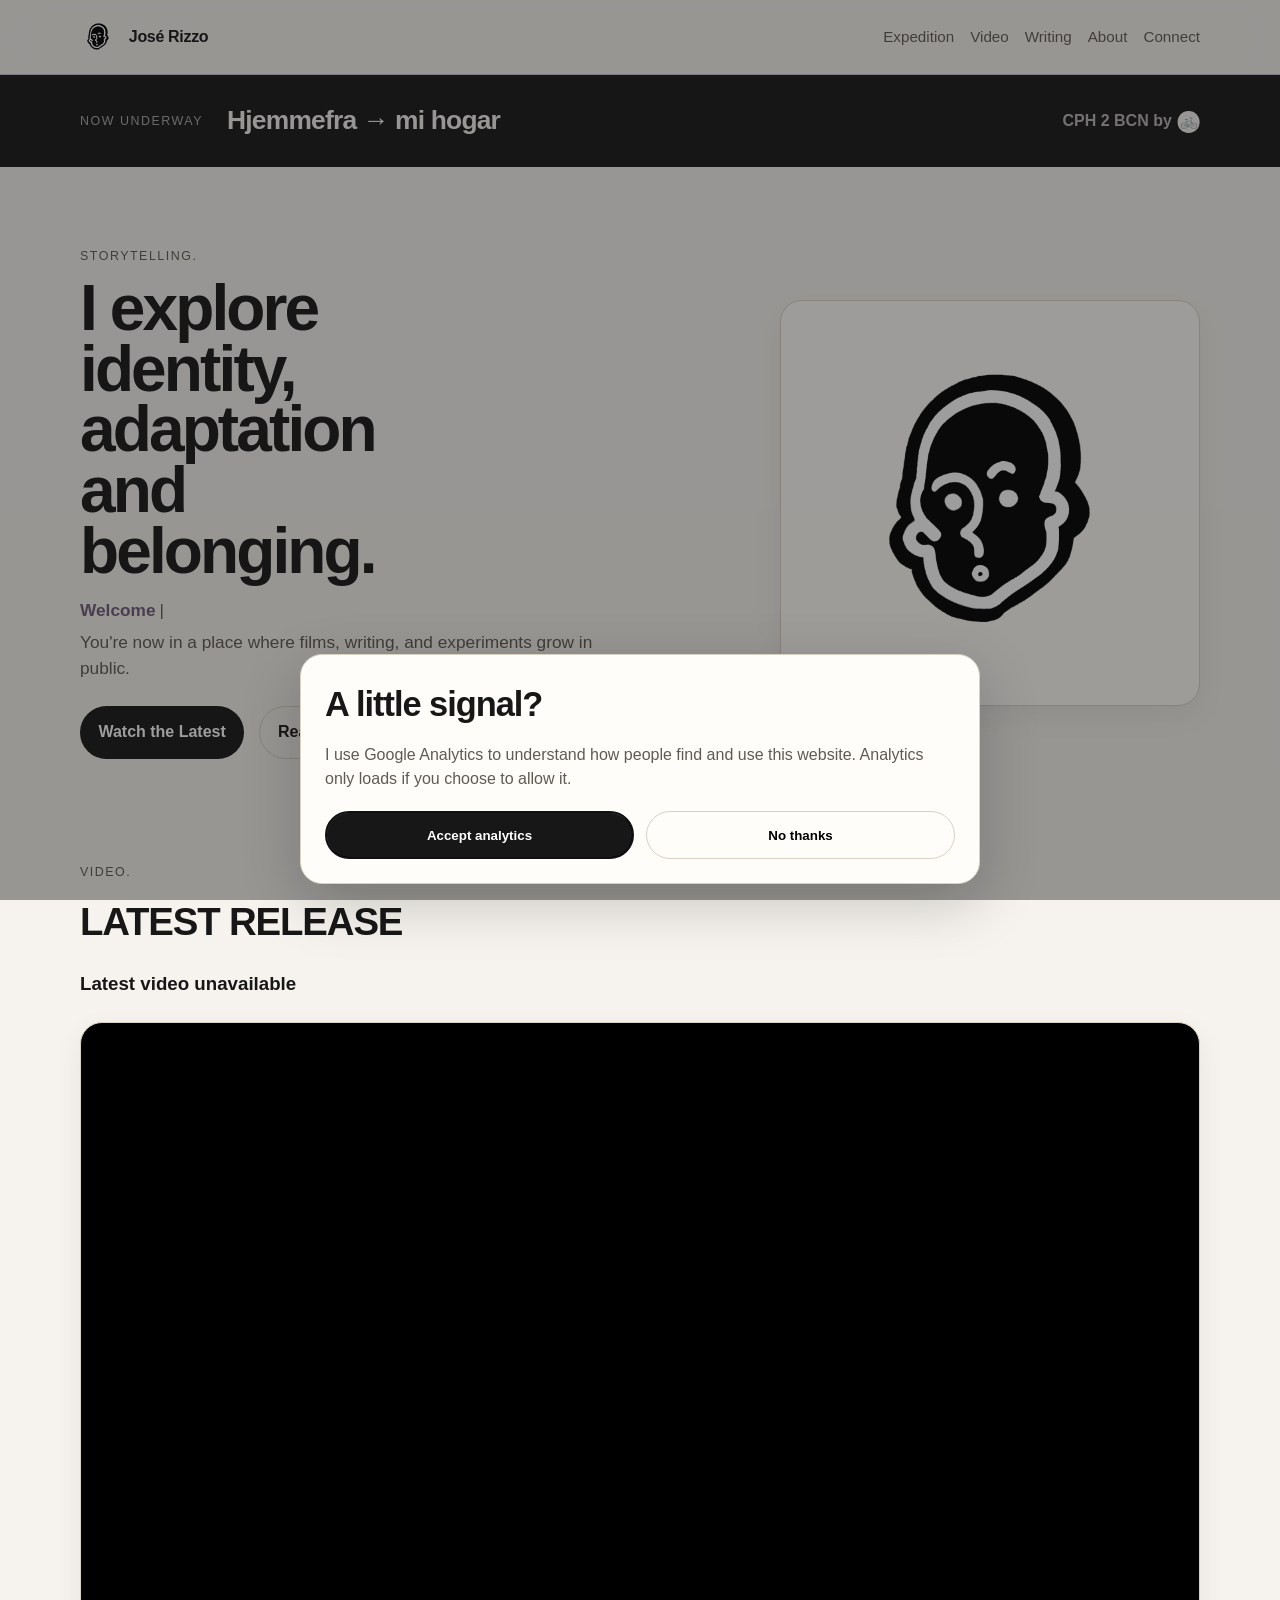
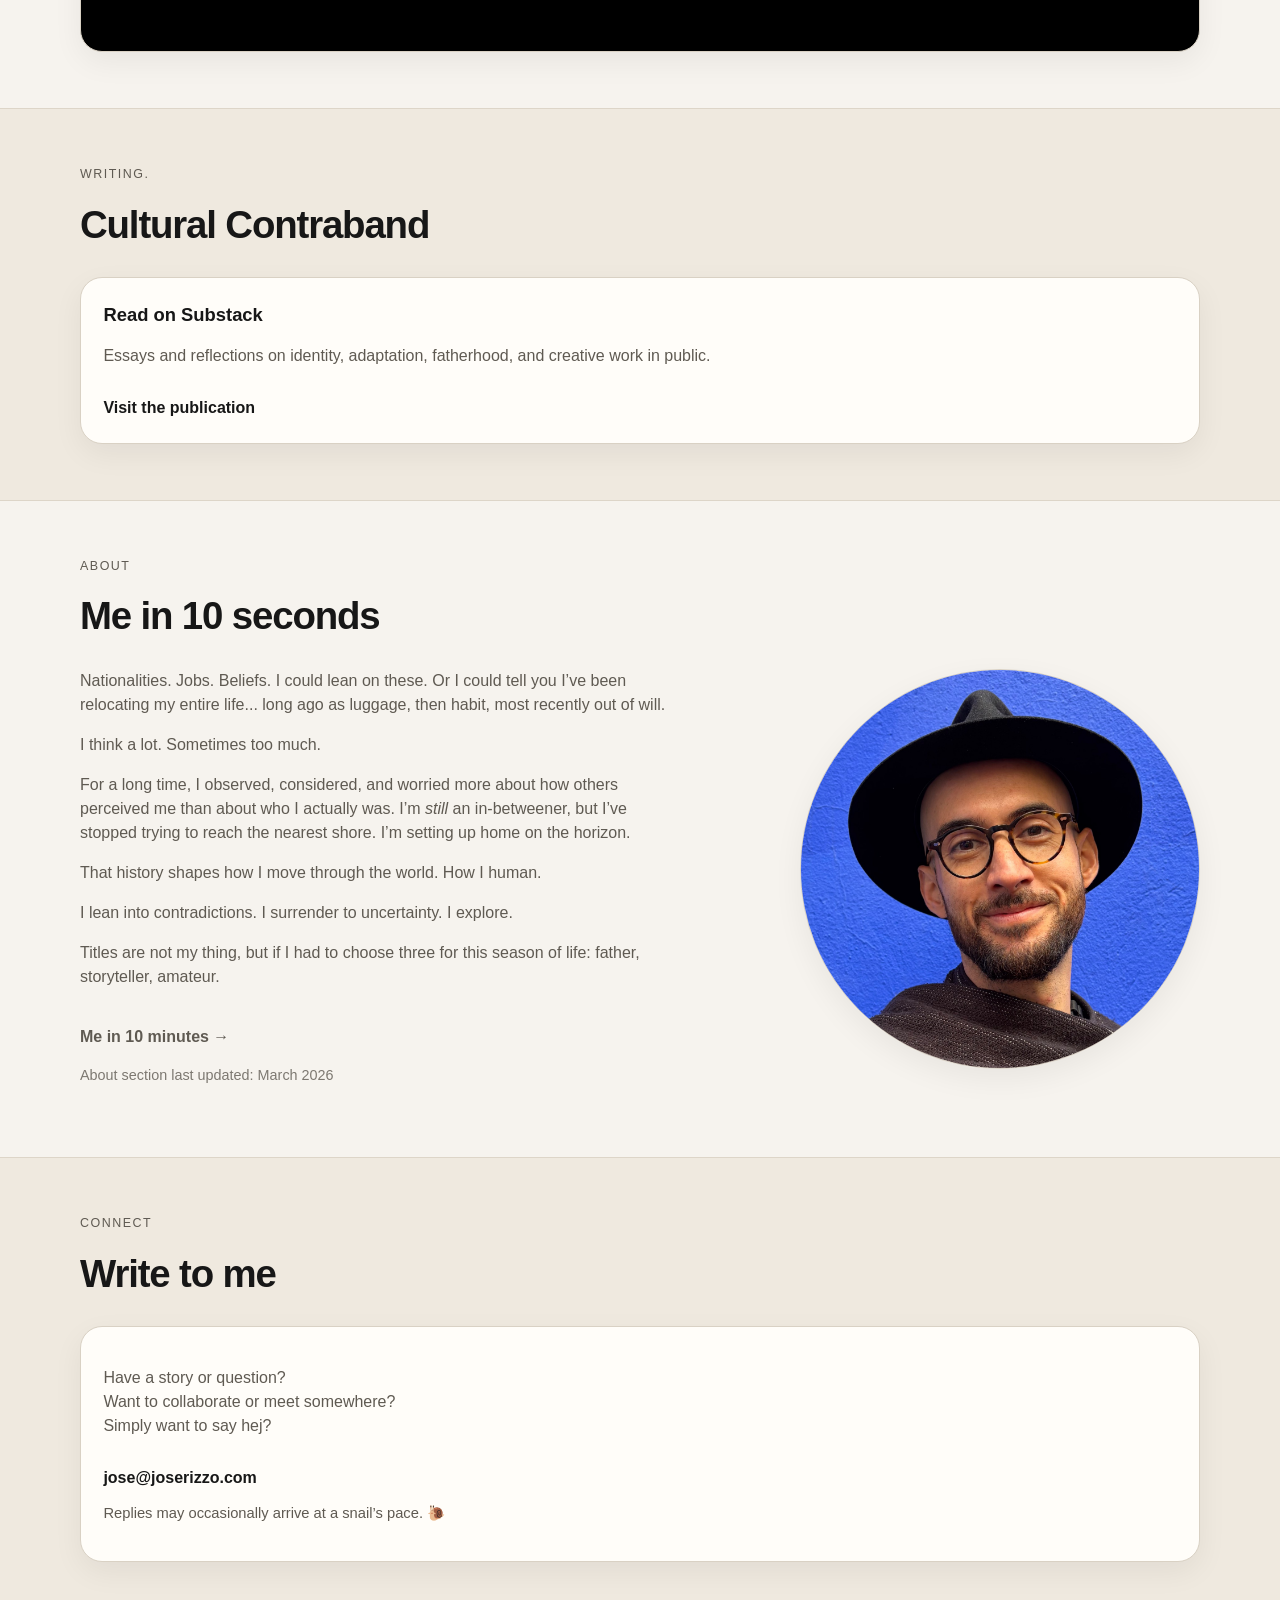
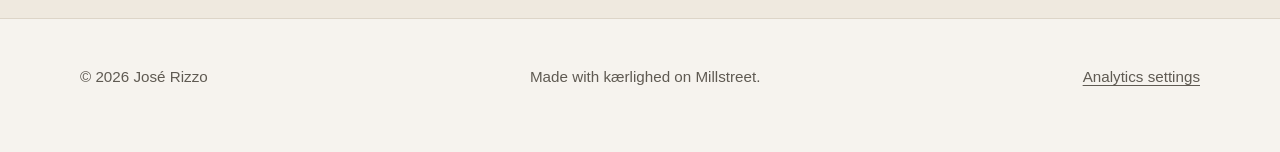
==== index.html @ f8342811 "Add consent-aware analytics" ====
<!DOCTYPE html>
<html lang="en">
<head>
  <meta charset="UTF-8" />
  <meta name="viewport" content="width=device-width, initial-scale=1.0" />
  <meta http-equiv="X-UA-Compatible" content="IE=edge">
  <title>José Rizzo</title>
  <meta
    name="description"
    content="Storytelling."
    />
    <link rel="canonical" href="https://joserizzo.com/">
    <meta property="og:type" content="website">
    <meta property="og:title" content="José Rizzo | Storytelling, identity and belonging">
    <meta property="og:description" content="Follow Hjemmefra → mi hogar, José Rizzo’s bicycle expedition from Copenhagen to Barcelona.">
    <meta property="og:url" content="https://joserizzo.com/">
    <meta property="og:image" content="https://joserizzo.com/images/keep-jose-watered.jpg">
    <meta property="og:image:alt" content="José beside his loaded bicycle, raising a water bottle">
    <meta name="twitter:card" content="summary_large_image">
    <meta name="twitter:title" content="José Rizzo | Storytelling, identity and belonging">
    <meta name="twitter:description" content="Follow Hjemmefra → mi hogar from Copenhagen to Barcelona.">
    <meta name="twitter:image" content="https://joserizzo.com/images/keep-jose-watered.jpg">
    <link rel="icon" type="image/png" sizes="32x32" href="/favicon-32.png">
    <link rel="icon" type="image/png" sizes="64x64" href="/favicon-64.png">
    <link rel="apple-touch-icon" sizes="180x180" href="/apple-touch-icon.png">
    <link rel="stylesheet" href="style.css" />
    <script src="analytics-consent.js" defer></script>
</head>
<body>
  <header class="site-header">
    <div class="container nav">
      <a href="#top" class="brand">
        <img src="images/jr-mark.png" alt="JR mark" class="brand-mark" />
        <span>José Rizzo</span>
      </a>

      <nav class="nav-links" aria-label="Primary navigation">
        <a href="expedition.html">Expedition</a>
        <a href="#video">Video</a>
        <a href="#writing">Writing</a>
        <a href="#about">About</a>
        <a href="#connect">Connect</a>
      </nav>
    </div>
  </header>

  <main id="top">
    <a class="current-expedition" href="expedition.html" aria-label="Follow Hjemmefra to mi hogar">
      <span class="container current-expedition-inner">
        <span class="section-label" id="expedition-countdown">3 days to departure</span>
        <strong>Hjemmefra → mi hogar</strong>
        <span class="current-expedition-route">CPH 2 BCN by <span class="route-bike" aria-hidden="true">🚲</span></span>
      </span>
    </a>

    <section class="hero">
      <div class="container hero-grid">
        <div class="hero-copy">
          <p class="eyebrow">Storytelling.</p>
          <h1>I explore identity, adaptation and belonging.</h1>
          <p class="hero-text">
            <span id="welcome-word"></span><span class="cursor">|</span>
             <span class="hero-line">
              You're now in a place where films, writing, and experiments grow in public.
              </span>
          </p>
          <div class="hero-actions">
            <a class="button button-primary" href="#video">Watch the Latest</a>
            <a class="button button-secondary" href="#writing">Read the Latest</a>
          </div>
        </div>

        <div class="hero-card">
          <img src="images/jr-mark.png" alt="JR mark" class="hero-mark" />
        </div>
      </div>
    </section>

  <section id="video" class="section">
  <div class="container">
    <div class="section-head">
      <p class="section-label">Video.</p>
      <h2>LATEST RELEASE</h2>
      <h3 class="video-title" id="latest-video-title">Loading latest video…</h3>
    </div>

    <div class="video-frame">
  <iframe
    id="latest-video-iframe"
    src=""
    title="Latest YouTube video"
    frameborder="0"
    allow="accelerometer; clipboard-write; encrypted-media; gyroscope; picture-in-picture; web-share"
    allowfullscreen
  ></iframe>
    </div>
  </div>
</section>

    <section id="writing" class="section section-alt">
      <div class="container">
        <div class="section-head">
          <p class="section-label">Writing.</p>
          <h2>Cultural Contraband</h2>
        </div>

        <div class="cards cards-single">
          <article class="card">
            <h3>Read on Substack</h3>
            <p>
              Essays and reflections on identity, adaptation, fatherhood, and
              creative work in public.
            </p>
            <a class="text-link" href="https://culturalcontraband.substack.com/?utm_campaign=profile_chips" target="_blank" rel="noopener noreferrer">
              Visit the publication
            </a>
          </article>

        </div>
      </div>
    </section>

 <section id="about" class="section">
  <div class="container">
    <div class="section-head">
      <p class="section-label">About</p>
      <h2>Me in 10 seconds</h2>
    </div>

    <div class="about-grid">
      <div class="about-copy">
    <p>
      Nationalities. Jobs. Beliefs. I could lean on these. Or I could tell you
      I’ve been relocating my entire life... long ago as luggage, then habit, most
      recently out of will.
    </p>

    <p>
      I think a lot. Sometimes too much.
    </p>

    <p>
      For a long time, I observed, considered, and worried more about how others
      perceived me than about who I actually was. I’m <em>still</em> an in-betweener,
      but I’ve stopped trying to reach the nearest shore. I’m setting up home on the horizon.
    </p>

    <p>
      That history shapes how I move through the world. How I human.
    </p>

    <p>
      I lean into contradictions. I surrender to uncertainty. I explore.
    </p>

    <p>
      Titles are not my thing, but if I had to choose three for this season of life:
      father, storyteller, amateur.
    </p>

    <p class="about-forward">
      <a class="text-link" href="roots-in-motion.html">Me in 10 minutes →</a>
    </p>

    <p class="about-note">About section last updated: March 2026</p>
      </div>

      <figure class="about-portrait">
        <img
          src="images/jose-rizzo-profile.jpg"
          alt="José Rizzo smiling in a black hat and glasses against a vivid blue wall"
          loading="lazy"
          decoding="async"
        />
      </figure>
    </div>
  </div>
</section>

    <section id="connect" class="section section-alt">
      <div class="container">
        <div class="section-head">
          <p class="section-label">Connect</p>
          <h2>Write to me</h2>
        </div>

        <div class="cards cards-single">
          <article class="card">
            <p>
              Have a story or question?<br />
              Want to collaborate or meet somewhere?<br />
              Simply want to say hej?
            </p>
            <a class="text-link" href="mailto:jose@joserizzo.com">
              jose@joserizzo.com
            </a>
            <p class="section-note">
              Replies may occasionally arrive at a snail’s pace. 🐌
            </p>
          </article>
        </div>
      </div>
    </section>
  </main>

  <footer class="site-footer">
    <div class="container footer-inner">

      <p>© <span id="year"></span> José Rizzo</p>
      <p class="millstreet">
      Made with kærlighed on Millstreet.
      </p>
      
    </div>
  </footer>

  <script>
    /*---Footer Year---*/
    document.getElementById("year").textContent = new Date().getFullYear();
    /*---Expedition Countdown---*/
    const countdown = document.getElementById("expedition-countdown");
    const copenhagenDate = new Intl.DateTimeFormat("en-CA", {
      timeZone: "Europe/Copenhagen",
      year: "numeric",
      month: "2-digit",
      day: "2-digit"
    }).format(new Date());
    const today = new Date(`${copenhagenDate}T00:00:00Z`);
    const departureDay = new Date("2026-08-15T00:00:00Z");
    const calendarDaysRemaining = Math.round((departureDay - today) / 86400000);

    if (calendarDaysRemaining > 0) {
      countdown.textContent = `${calendarDaysRemaining + 1} days until departure, including today`;
    } else if (calendarDaysRemaining === 0) {
      countdown.textContent = "Departure day";
    } else {
      countdown.textContent = "Now underway";
    }
    /*---Welcome Typing Animation---*/
    const words = [
  "Welcome",
  "Bienvenido",
  "Bienvenue",
  "Benvenuto",
  "Velkommen",
  "Willkommen",
  "欢迎"
];

let wordIndex = 0;
let charIndex = 0;
let typing = true;

const element = document.getElementById("welcome-word");

function typeEffect() {

  const currentWord = words[wordIndex];

  if (typing) {
    charIndex++;
    element.textContent = currentWord.slice(0, charIndex);

    if (charIndex === currentWord.length) {
      typing = false;
      setTimeout(typeEffect, 1500);
      return;
    }

  } else {
    charIndex--;
    element.textContent = currentWord.slice(0, charIndex);

    if (charIndex === 0) {
      typing = true;
      wordIndex = (wordIndex + 1) % words.length;
    }
  }

  setTimeout(typeEffect, typing ? 80 : 40);
}

typeEffect();
/*---Latest YouTube Video and Video Title---*/
async function loadLatestVideo() {

  const endpoint = "https://primus.jiprizzo.workers.dev";

  const titleEl = document.getElementById("latest-video-title");
  const iframeEl = document.getElementById("latest-video-iframe");

  try {

    const res = await fetch(endpoint);
    const data = await res.json();

    titleEl.textContent = data.title;
    iframeEl.src = `${data.embedUrl}?rel=0`;

  } catch (error) {

    console.error("Failed to load latest video:", error);
    titleEl.textContent = "Latest video unavailable";

  }
}

loadLatestVideo();
</script>
</body>
</html>
---- style.css ----
:root {
  /* colors */
  --bg: #f6f3ee;
  --bg-alt: #efe9df;
  --text: #171717;
  --muted: #5f5a52;
  --line: #d9d1c4;
  --card: #fffdf9;
  --accent: #171717;
  --accent-soft: #6f5a7a;
  
  /* layout */
  --max: 1120px;
  --radius: 22px;
  
  /* effects */
  --shadow: 0 10px 30px rgba(0, 0, 0, 0.06);
}

* {
  box-sizing: border-box;
}

.visually-hidden {
  position: absolute;
  width: 1px;
  height: 1px;
  padding: 0;
  margin: -1px;
  overflow: hidden;
  clip: rect(0, 0, 0, 0);
  white-space: nowrap;
  border: 0;
}

html {
  scroll-behavior: smooth;
}

body {
  margin: 0;
  font-family: -apple-system, BlinkMacSystemFont, "Segoe UI", Roboto, Helvetica, Arial, sans-serif;
  color: var(--text);
  background: var(--bg);
  line-height: 1.5;
}

img {
  max-width: 100%;
  display: block;
}

a {
  color: inherit;
  text-decoration: none;
}

.container {
  width: min(calc(100% - 4rem), var(--max));
  margin: 0 auto;
}

.narrow {
  max-width: 760px;
}

.site-header {
  position: sticky;
  top: 0;
  z-index: 20;
  backdrop-filter: blur(14px);
  background: rgba(246, 243, 238, 0.78);
  border-bottom: 1px solid #cfc5d9;
}

.nav {
  min-height: 74px;
  display: flex;
  align-items: center;
  justify-content: space-between;
  gap: 1rem;
}

.brand {
  display: inline-flex;
  align-items: center;
  gap: 0.8rem;
  font-weight: 700;
  letter-spacing: -0.02em;
}

.brand-mark {
  width: 36px;
  height: 36px;
  object-fit: contain;
}

.nav-links {
  display: flex;
  gap: 1rem;
  flex-wrap: wrap;
}

.nav-links a {
  color: var(--muted);
  font-size: 0.95rem;
}

.nav-links a:hover {
    color: var(--accent-soft);
}

.current-expedition {
  display: block;
  background: var(--text);
  color: var(--bg);
}

.current-expedition:hover {
  background: #252525;
}

.current-expedition-inner {
  min-height: 92px;
  display: grid;
  grid-template-columns: auto 1fr auto;
  gap: 1rem 1.5rem;
  align-items: center;
  padding-top: 0.8rem;
  padding-bottom: 0.8rem;
}

.current-expedition .section-label {
  margin: 0;
  color: rgba(246, 243, 238, 0.65);
}

.current-expedition strong {
  font-size: clamp(1.15rem, 2.4vw, 1.65rem);
  letter-spacing: -0.03em;
}

.current-expedition-route {
  color: rgba(246, 243, 238, 0.72);
  font-weight: 700;
}

.route-bike {
  display: inline-grid;
  width: 1.5em;
  height: 1.5em;
  place-items: center;
  margin-left: 0.15em;
  border-radius: 50%;
  background: var(--bg);
  font-size: 0.9em;
  transform: scaleX(-1);
}

.hero {
  padding: 5rem 0 3rem;
}

.hero-grid {
  display: grid;
  grid-template-columns: 1.35fr 0.85fr;
  gap: 2rem;
  align-items: center;
}

.eyebrow,
.section-label {
  margin: 0 0 0.75rem;
  text-transform: uppercase;
  letter-spacing: 0.12em;
  font-size: 0.78rem;
  color: var(--muted);
}

.film-title {
  margin-top: 8px;
  margin-bottom: 6px;
  font-size: 1.25rem;
  font-weight: 600;
}

.hero h1 {
  margin: 0 0 1rem;
  font-size: clamp(2.4rem, 5vw, 5rem);
  line-height: 0.95;
  letter-spacing: -0.045em;
  max-width: 11ch;
}

.hero-text {
  margin: 0;
  max-width: 56ch;
  color: var(--muted);
  font-size: 1.08rem;
}

#welcome-word {
  font-weight: 600;
  color: var(--accent-soft);
}

.about-grid {
  display: grid;
  grid-template-columns: minmax(0, 1.15fr) minmax(280px, 0.85fr);
  gap: clamp(2rem, 5vw, 4.5rem);
  align-items: start;
  margin-top: 1.5rem;
}

.about-copy > :first-child {
  margin-top: 0;
}

.about-portrait {
  margin: 0;
  width: min(100%, 400px);
  justify-self: end;
}

.about-portrait img {
  display: block;
  width: 100%;
  aspect-ratio: 1;
  object-fit: cover;
  border: 1px solid var(--line);
  border-radius: 50%;
  box-shadow: var(--shadow);
}

.about-forward {
  margin-top: 1.5rem;
}

.about-note {
  margin-top: 0.5rem;
  font-size: 0.9rem;
  color: var(--muted);
  opacity: 0.8;
}

.cursor {
  margin-left: 4px;
animation: blink 1s infinite;
}

@keyframes blink {
  0%   { opacity: 1; }
  50%  { opacity: 0; }
  100% { opacity: 1; }
  }

.hero-actions {
  display: flex;
  flex-wrap: wrap;
  gap: 0.9rem;
  margin-top: 1.5rem;
}

.hero-line {
  display: block;
  margin-top: 0.35em;
}

.button {
  display: inline-flex;
  align-items: center;
  justify-content: center;
  min-height: 48px;
  padding: 0.85rem 1.15rem;
  border-radius: 999px;
  font-weight: 600;
  transition: transform 0.15s ease;
}

.button:hover {
  transform: translateY(-1px);
}

.button-primary {
  background: var(--accent);
  color: #ffffff;
}

.button-secondary {
  border: 1px solid var(--line);
  background: transparent;
}

.hero-card,
.card {
  background: var(--card);
  border: 1px solid var(--line);
  border-radius: var(--radius);
  box-shadow: var(--shadow);
}

.hero-card {
  padding: 2rem;
  min-height: 380px;
  display: grid;
  place-items: center;
}

.hero-mark {
  width: min(100%, 340px);
  filter: contrast(1.05);
}

.section {
  padding: 3.5rem 0;
}

.section-alt {
  background: var(--bg-alt);
  border-top: 1px solid rgba(217, 209, 196, 0.8);
  border-bottom: 1px solid rgba(217, 209, 196, 0.8);
}

.expedition-dark {
  background: var(--text);
  color: var(--bg);
  border-top: 1px solid rgba(246, 243, 238, 0.12);
  border-bottom: 1px solid rgba(246, 243, 238, 0.12);
}

.expedition-dark .container {
  max-width: 900px;
  padding: clamp(1.5rem, 4vw, 3.25rem);
  background: rgba(246, 243, 238, 0.055);
  border: 1px solid rgba(246, 243, 238, 0.12);
  border-radius: var(--radius);
}

.section.expedition-dark p {
  color: rgba(246, 243, 238, 0.86);
}

.section-head h2 {
  margin: 0;
  font-size: clamp(1.8rem, 3vw, 3rem);
  letter-spacing: -0.03em;
}

.page-title {
  margin: 0;
  font-size: clamp(2.2rem, 5vw, 4.25rem);
  line-height: 0.95;
  letter-spacing: -0.045em;
}

.page-intro {
  margin-top: 1.5rem;
  font-size: 1.15rem;
  color: var(--text);
}

.easter-egg {
  margin-top: 2rem;
  font-size: 0.95rem;
  color: var(--muted);
  font-style: italic;
  opacity: 0.85;
}

.video-frame {
  margin-top: 1.5rem;
  aspect-ratio: 16 / 9;
  border-radius: var(--radius);
  overflow: hidden;
  border: 1px solid var(--line);
  box-shadow: var(--shadow);
  background: #000;
}

.video-frame iframe {
  width: 100%;
  height: 100%;
}

.section-note {
  margin-top: 0.75rem;
  color: var(--muted);
  font-size: 0.92rem;
}

.cards {
  margin-top: 1.5rem;
  display: grid;
  grid-template-columns: repeat(2, minmax(0, 1fr));
  gap: 1rem;
}

.cards-single {
  grid-template-columns: minmax(0, 1fr);
}

.card {
  padding: 1.4rem;
}

.card h3 {
  margin-top: 0;
  margin-bottom: 0.75rem;
  font-size: 1.15rem;
}

.card p,
.section p {
  color: var(--muted);
}

.text-link {
  display: inline-block;
  margin-top: 0.75rem;
  font-weight: 600;
}

.site-footer {
  padding: 2rem 0 3rem;
}

.footer-inner {
  display: flex;
  justify-content: space-between;
  gap: 1rem;
  flex-wrap: wrap;
  color: var(--muted);
  font-size: 0.95rem;
}

.analytics-settings {
  appearance: none;
  padding: 0;
  border: 0;
  background: transparent;
  color: inherit;
  font: inherit;
  text-decoration: underline;
  text-underline-offset: 0.18em;
  cursor: pointer;
}

.analytics-settings:hover,
.analytics-settings:focus-visible {
  color: var(--text);
}

.consent-backdrop {
  position: fixed;
  inset: 0;
  z-index: 100;
  display: grid;
  place-items: end center;
  padding: 1rem;
  background: rgba(23, 23, 23, 0.42);
}

.consent-panel {
  width: min(100%, 680px);
  padding: 1.5rem;
  border: 1px solid var(--line);
  border-radius: var(--radius);
  background: var(--card);
  box-shadow: 0 18px 60px rgba(0, 0, 0, 0.2);
}

.consent-panel h2 {
  margin: 0;
  font-size: clamp(1.5rem, 4vw, 2.15rem);
  letter-spacing: -0.03em;
}

.consent-panel p {
  margin: 0.75rem 0 0;
  color: var(--muted);
}

.consent-actions {
  display: flex;
  flex-wrap: wrap;
  gap: 0.75rem;
  margin-top: 1.25rem;
}

.consent-actions .button {
  flex: 1 1 180px;
  justify-content: center;
}

body.consent-open {
  overflow: hidden;
}

code {
  font-family: ui-monospace, SFMono-Regular, Menlo, Monaco, Consolas, monospace;
  font-size: 0.92em;
}

/* Expedition page */
.expedition-hero {
  padding: 5rem 0 4rem;
}

.expedition-hero-grid {
  display: grid;
  grid-template-columns: minmax(0, 1.35fr) minmax(280px, 0.65fr);
  gap: 2rem;
  align-items: center;
}

.expedition-title {
  margin: 0;
  max-width: 12ch;
  font-size: clamp(3rem, 7vw, 6.75rem);
  line-height: 0.92;
  letter-spacing: -0.055em;
}

.expedition-title .expedition-arrow {
  display: inline-block;
  color: var(--accent-soft);
  transform-origin: center;
  animation: expedition-arrow-flow 4.5s ease-in-out infinite;
  will-change: transform, text-shadow;
}

@keyframes expedition-arrow-flow {
  0%, 55%, 100% {
    transform: translateX(0);
    text-shadow: 0 0 0 rgba(111, 90, 122, 0);
  }
  10% {
    text-shadow: -0.12em 0 0.18em rgba(111, 90, 122, 0.35);
  }
  20% {
    transform: translateX(0.04em);
    text-shadow:
      0 0 0.28em rgba(111, 90, 122, 0.95),
      -0.1em 0 0.2em rgba(111, 90, 122, 0.45);
  }
  32% {
    transform: translateX(0);
    text-shadow: 0.12em 0 0.18em rgba(111, 90, 122, 0.25);
  }
}

@media (prefers-reduced-motion: reduce) {
  .expedition-title .expedition-arrow {
    animation: none;
  }

  .expedition-typewriter {
    width: auto;
    border-right: 0;
    white-space: normal;
    animation: none;
  }
}

.expedition-lead {
  max-width: 58ch;
  margin: 1.5rem 0 0;
  color: var(--muted);
  font-size: clamp(1.08rem, 2vw, 1.3rem);
}

.expedition-route-card {
  padding: 1.6rem;
  background: var(--card);
  border: 1px solid var(--line);
  border-radius: var(--radius);
  box-shadow: var(--shadow);
}

.expedition-route {
  margin: 0;
  font-size: clamp(2.25rem, 5vw, 4rem);
  font-weight: 750;
  letter-spacing: -0.05em;
}

.expedition-route span {
  color: var(--accent-soft);
}

.expedition-route-note {
  margin-bottom: 0;
}

.expedition-pills {
  display: flex;
  flex-wrap: wrap;
  gap: 0.5rem;
  margin-top: 1.25rem;
}

.expedition-pills span {
  padding: 0.45rem 0.75rem;
  color: var(--muted);
  background: var(--bg-alt);
  border: 1px solid var(--line);
  border-radius: 999px;
  font-size: 0.86rem;
}

.expedition-grid {
  display: grid;
  grid-template-columns: repeat(3, minmax(0, 1fr));
  gap: 1rem;
  margin-top: 1.5rem;
}

.expedition-grid .card,
.expedition-feature-card {
  height: 100%;
}

.expedition-question {
  margin: 1.5rem 0;
  color: var(--bg);
  font-size: clamp(1.35rem, 3vw, 2rem);
  line-height: 1.25;
  letter-spacing: -0.025em;
}

.section.expedition-dark .expedition-question p {
  margin: 0;
  color: var(--bg);
}

.expedition-typewriter {
  display: inline-block;
  width: 0;
  max-width: 100%;
  margin-top: 0.4rem !important;
  overflow: hidden;
  border-right: 0.08em solid var(--accent-soft);
  color: #ffffff !important;
  font-size: clamp(1.75rem, 4vw, 2.75rem);
  font-weight: 700;
  white-space: nowrap;
  animation: expedition-type 2s steps(20, end) 0.6s forwards, expedition-caret 0.75s step-end 0.6s 5;
}

.reader-you {
  color: #ff5a1f;
  font-weight: 800;
}

@keyframes expedition-type {
  to { width: 100%; }
}

@keyframes expedition-caret {
  50% { border-color: transparent; }
}

.expedition-question-cloud {
  display: grid;
  grid-template-columns: repeat(6, minmax(0, 1fr));
  gap: 0.8rem 1rem;
  margin: 2rem 0;
}

.section.expedition-dark .expedition-question-cloud p {
  position: relative;
  margin: 0;
  color: rgba(246, 243, 238, 0.78);
  line-height: 1.15;
}

.section.expedition-dark .expedition-question-cloud p::before,
.section.expedition-dark .expedition-question-cloud p::after {
  color: currentColor;
  font-family: Georgia, serif;
  opacity: 0.5;
}

.section.expedition-dark .expedition-question-cloud p::before {
  content: "“";
  margin-right: 0.08em;
}

.section.expedition-dark .expedition-question-cloud p::after {
  content: "”";
  margin-left: 0.04em;
}

.section.expedition-dark .expedition-question-cloud p:nth-child(1) { grid-column: 1 / 5; color: #f2c14e; font-size: clamp(1.3rem, 3vw, 2rem); }
.section.expedition-dark .expedition-question-cloud p:nth-child(2) { grid-column: 5 / 7; align-self: end; color: #ef8a9b; font-family: Georgia, serif; font-size: clamp(1.2rem, 2.5vw, 1.7rem); font-style: italic; }
.section.expedition-dark .expedition-question-cloud p:nth-child(3) { grid-column: 2 / 7; color: #82c7d9; font-family: Georgia, serif; font-size: clamp(1.2rem, 2.8vw, 1.85rem); }
.section.expedition-dark .expedition-question-cloud p:nth-child(4) { grid-column: 1 / 3; color: #d7a9e3; font-size: 1.1rem; }
.section.expedition-dark .expedition-question-cloud p:nth-child(5) { grid-column: 3 / 7; color: #a8d5a2; font-size: clamp(1.45rem, 3.4vw, 2.25rem); font-weight: 750; text-transform: uppercase; }
.section.expedition-dark .expedition-question-cloud p:nth-child(6) { grid-column: 2 / 4; color: #f4a261; font-family: Georgia, serif; font-size: 1.25rem; font-style: italic; }
.section.expedition-dark .expedition-question-cloud p:nth-child(7) { grid-column: 4 / 7; color: #b8b5ff; font-size: 1.05rem; }

.expedition-card-icon {
  margin: 0 0 0.75rem;
  color: var(--text) !important;
  font-size: 1.8rem;
}

.expedition-follow-grid,
.expedition-support-grid {
  display: grid;
  grid-template-columns: repeat(2, minmax(0, 1fr));
  gap: 1rem;
  align-items: stretch;
  margin-top: 1.5rem;
}

.expedition-feature-card {
  display: flex;
  flex-direction: column;
  align-items: flex-start;
}

.expedition-feature-card .button {
  margin-top: auto;
}

.expedition-feature-card:last-child .button {
  align-self: center;
  margin-top: 0.75rem;
  padding-right: 1.4rem;
  padding-left: 1.4rem;
}

.button-disabled {
  color: var(--muted);
  cursor: not-allowed;
  opacity: 0.72;
}

.button-disabled:hover {
  transform: none;
}

.expedition-dispatches {
  background: var(--accent-soft);
  color: #ffffff;
}

.expedition-dispatches-card {
  display: grid;
  grid-template-columns: minmax(0, 0.85fr) minmax(320px, 1.15fr);
  gap: 2rem;
  align-items: end;
}

.expedition-dispatches .section-label,
.expedition-dispatches p {
  color: rgba(255, 255, 255, 0.84);
}

.expedition-dispatches h2 {
  margin: 0.35rem 0 0.75rem;
  font-size: clamp(2rem, 4vw, 3.5rem);
  letter-spacing: -0.04em;
}

.expedition-signup-form label {
  display: block;
  margin-bottom: 0.5rem;
  font-weight: 700;
}

.expedition-signup-fields {
  display: flex;
  gap: 0.65rem;
}

.expedition-signup-fields input[type="email"] {
  min-width: 0;
  flex: 1;
  padding: 0.9rem 1rem;
  border: 1px solid rgba(255, 255, 255, 0.5);
  border-radius: 999px;
  background: rgba(255, 255, 255, 0.96);
  color: var(--text);
  font: inherit;
}

.expedition-signup-fields input[type="email"]:focus {
  outline: 3px solid rgba(255, 255, 255, 0.35);
  outline-offset: 2px;
}

.expedition-signup-fields .button {
  border: 1px solid #ffffff;
  white-space: nowrap;
}

.expedition-consent {
  margin: 0.65rem 0 0;
  font-size: 0.8rem;
}

.expedition-support-section {
  background: var(--bg-alt);
}

.expedition-support-visual {
  position: relative;
  overflow: hidden;
  min-height: 560px;
  aspect-ratio: 4 / 3;
  border-radius: var(--radius);
  box-shadow: var(--shadow);
}

.expedition-support-visual::after {
  position: absolute;
  inset: 0;
  content: "";
  background: linear-gradient(90deg, rgba(0, 0, 0, 0.72) 0%, rgba(0, 0, 0, 0.38) 42%, rgba(0, 0, 0, 0) 72%);
}

.expedition-support-image {
  width: 100%;
  height: 100%;
  object-fit: cover;
  object-position: center 18%;
}

.expedition-support-copy {
  position: absolute;
  z-index: 1;
  top: 50%;
  left: clamp(1.5rem, 5vw, 4rem);
  width: min(31rem, calc(100% - 3rem));
  color: #ffffff;
  transform: translateY(-50%);
}

.expedition-support-copy .section-label,
.expedition-support-copy p {
  color: rgba(255, 255, 255, 0.84);
}

.expedition-support-copy h2 {
  margin: 0;
  font-size: clamp(2rem, 4vw, 3.75rem);
  letter-spacing: -0.04em;
}

.expedition-support-button {
  display: flex;
  width: fit-content;
  margin-right: auto;
  margin-top: 1rem;
  margin-left: auto;
  background: #147dcc;
  box-shadow: 0 8px 22px rgba(20, 125, 204, 0.25);
}

.expedition-support-button:hover {
  background: #0f6fb9;
}

.expedition-legal {
  max-width: 56ch;
  margin: 0.25rem 0 0;
  font-size: 0.82rem;
}

@media (max-width: 860px) {
  .hero-grid,
  .cards,
  .expedition-hero-grid,
  .expedition-grid,
  .expedition-follow-grid,
  .expedition-support-grid,
  .expedition-dispatches-card,
  .about-grid {
    grid-template-columns: 1fr;
  }

  .current-expedition-inner {
    min-height: 0;
    grid-template-columns: 1fr;
    gap: 0.35rem;
    padding-top: 0.85rem;
    padding-bottom: 0.85rem;
  }

  .current-expedition-route {
    font-size: 0.88rem;
  }

  .hero {
    padding-top: 3.5rem;
  }

  .hero-card {
    min-height: 260px;
  }

  .nav {
    padding: 0.75rem 0;
    align-items: flex-start;
    flex-direction: column;
  }

  .nav-links {
    gap: 0.8rem;
  }

  .about-portrait {
    order: -1;
    width: min(78vw, 360px);
    justify-self: center;
  }

  .about-grid {
    gap: 1.5rem;
  }

  .expedition-hero {
    padding-top: 3.5rem;
  }

  .expedition-route-card {
    order: 2;
  }

  .expedition-support-visual {
    min-height: 0;
    aspect-ratio: 4 / 5;
  }

  .expedition-typewriter {
    width: 0;
    max-width: calc(100% - 0.35em);
    font-size: clamp(1.35rem, 6.45vw, 1.8rem);
    white-space: nowrap;
    animation: expedition-type 2s steps(20, end) 0.6s forwards, expedition-caret 0.75s step-end 0.6s 5;
  }

  .expedition-question-cloud {
    grid-template-columns: repeat(4, minmax(0, 1fr));
  }

  .expedition-question-cloud p:nth-child(1) { grid-column: 1 / 4; }
  .expedition-question-cloud p:nth-child(2) { grid-column: 4 / 5; }
  .expedition-question-cloud p:nth-child(3) { grid-column: 2 / 5; }
  .expedition-question-cloud p:nth-child(4) { grid-column: 1 / 3; }
  .expedition-question-cloud p:nth-child(5) { grid-column: 2 / 5; }
  .expedition-question-cloud p:nth-child(6) { grid-column: 1 / 3; }
  .expedition-question-cloud p:nth-child(7) { grid-column: 2 / 5; }

  .expedition-support-visual::after {
    background: linear-gradient(180deg, rgba(0, 0, 0, 0.7) 0%, rgba(0, 0, 0, 0.3) 46%, rgba(0, 0, 0, 0) 70%);
  }

  .expedition-support-copy {
    top: clamp(1.5rem, 7vw, 2.5rem);
    right: 1.5rem;
    left: 1.5rem;
    width: auto;
    transform: none;
  }

  .expedition-signup-fields {
    align-items: stretch;
    flex-direction: column;
  }

  .expedition-signup-fields .button {
    width: 100%;
  }
}
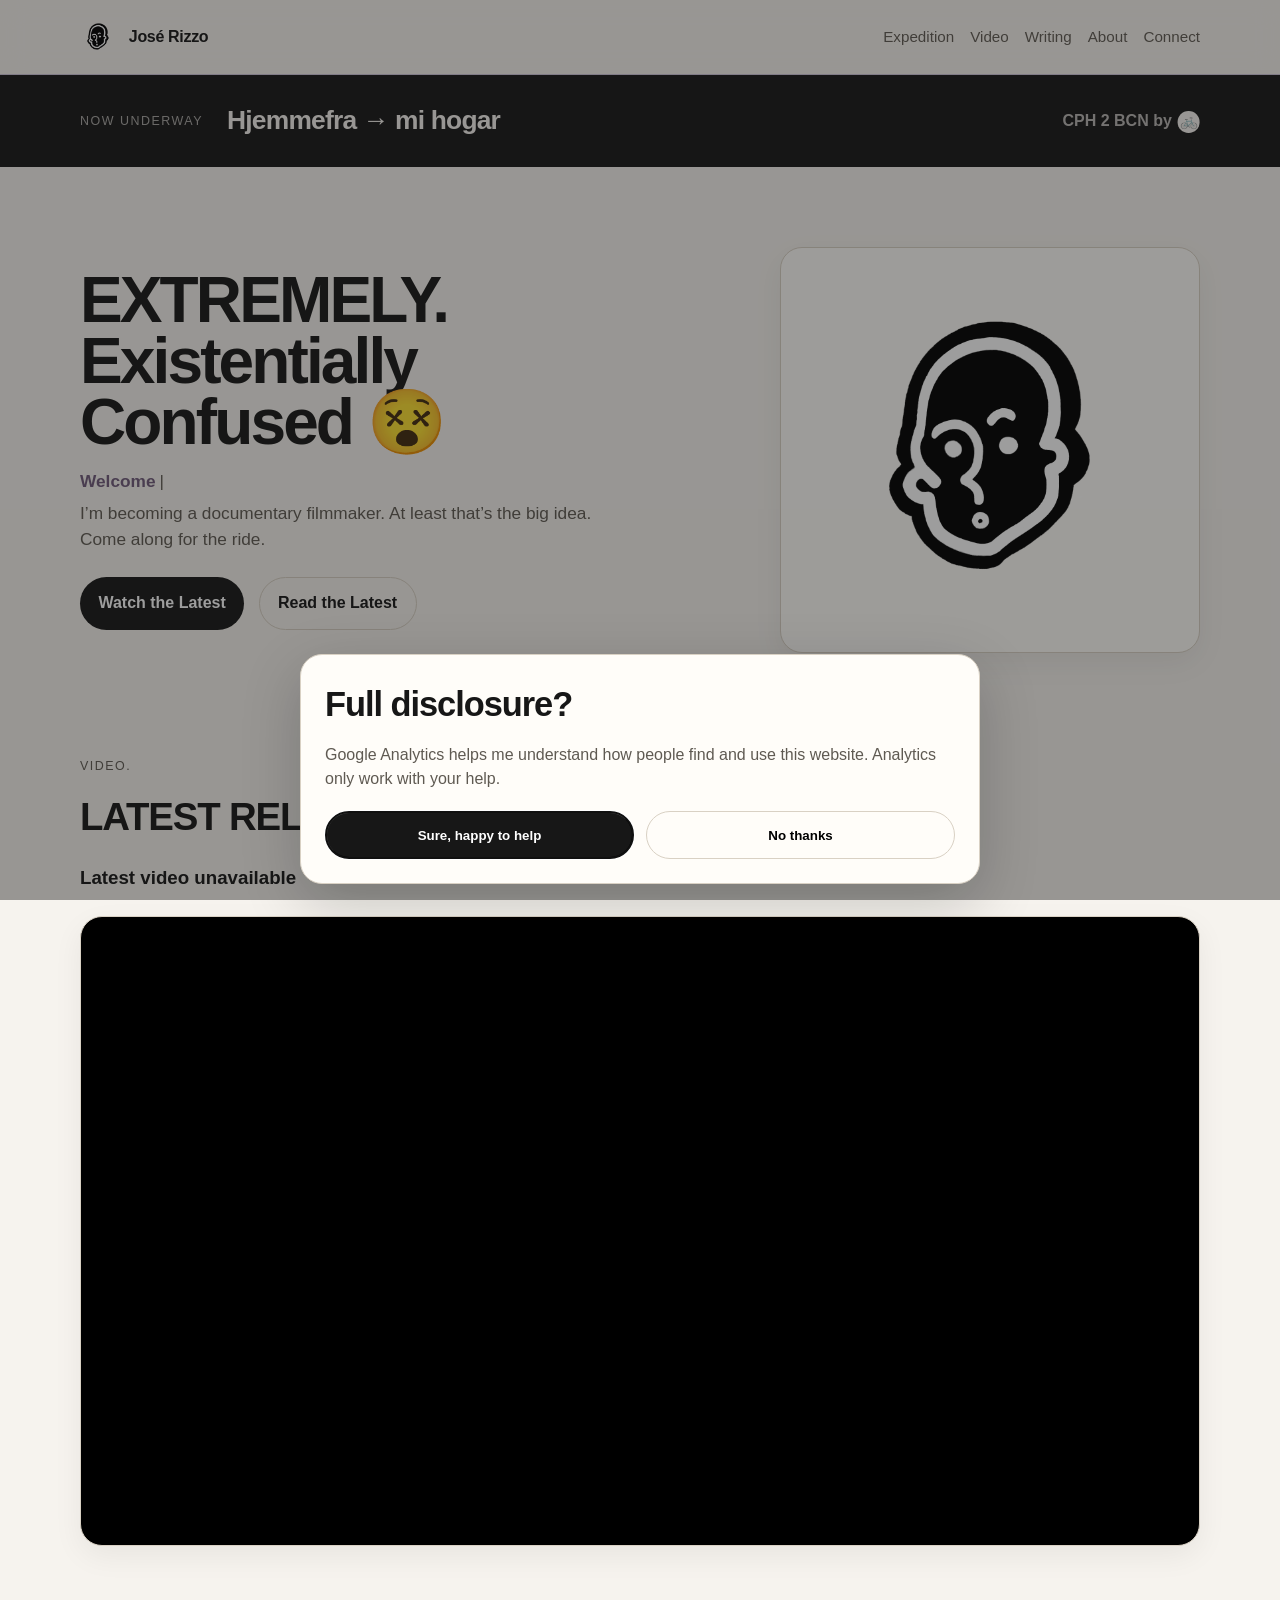
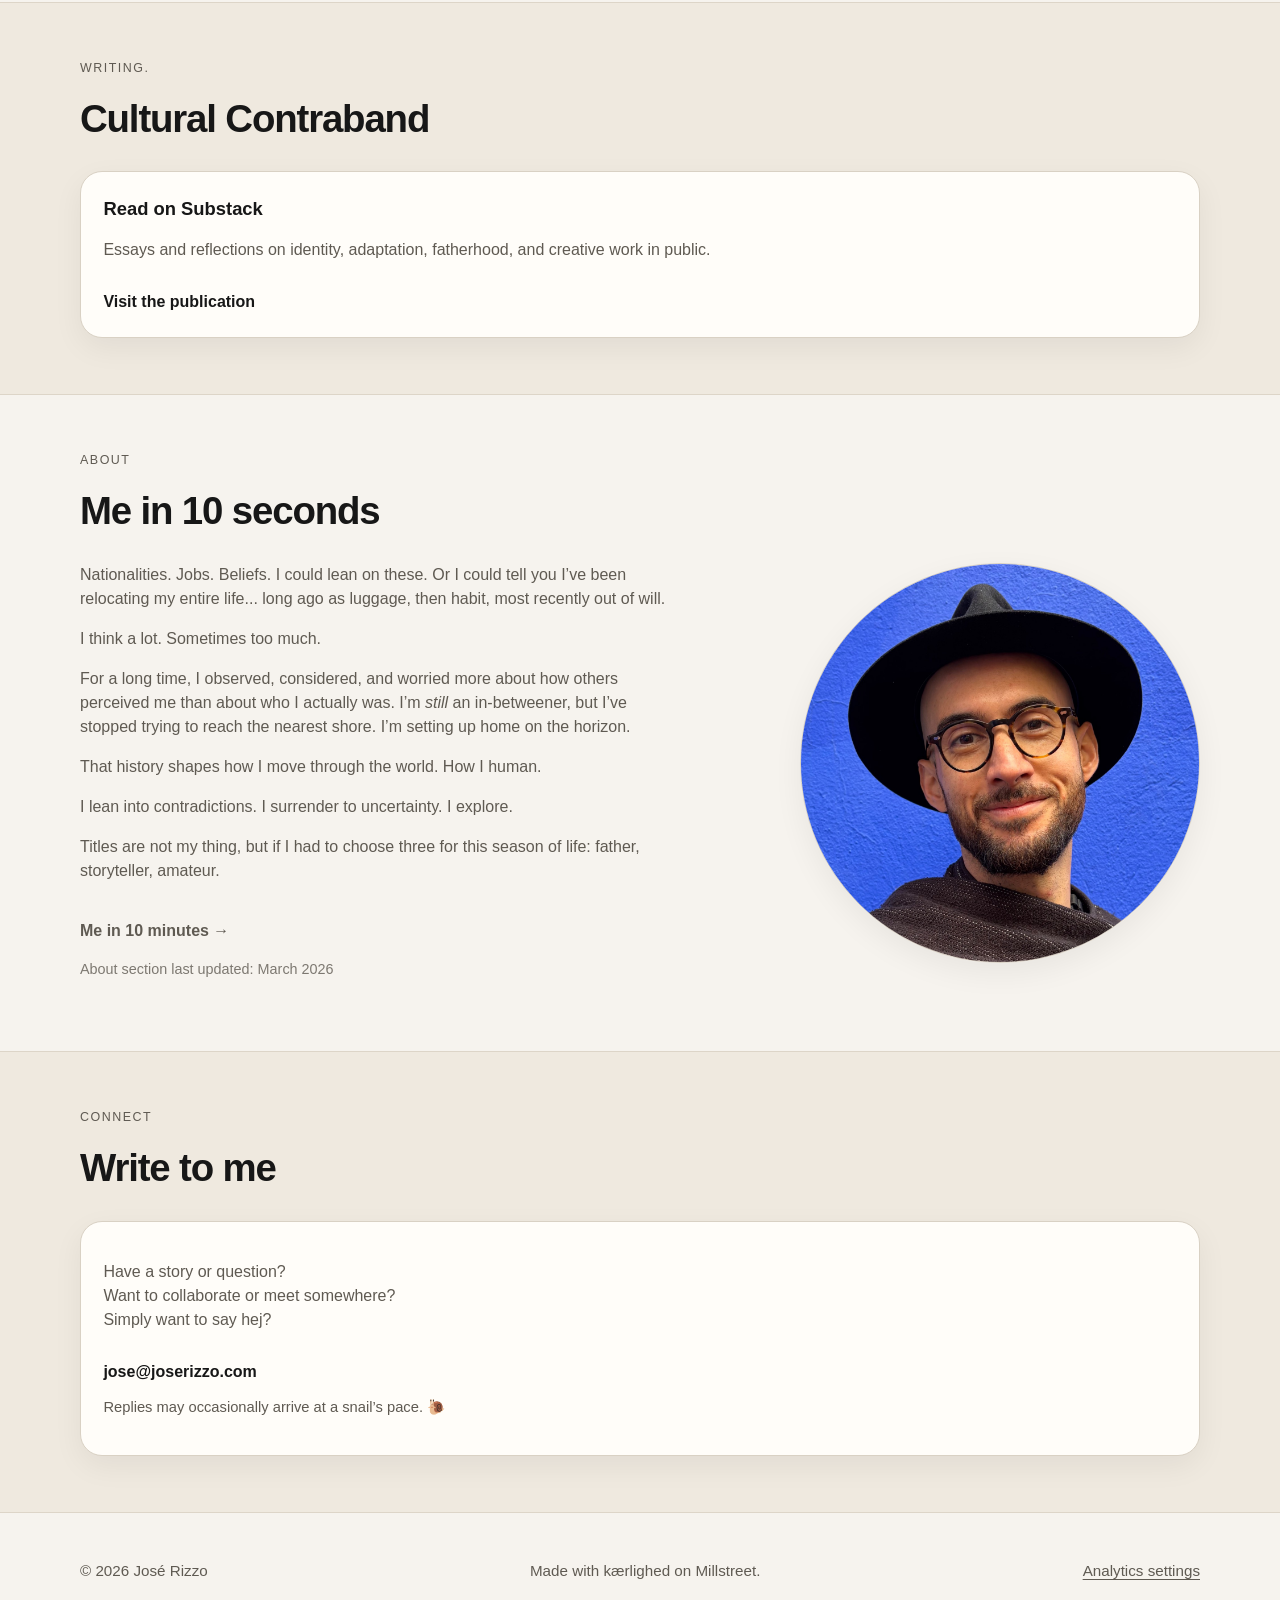
==== commit 832d3c04: "Test new homepage hero voice" ====
--- a/index.html
+++ b/index.html
@@ -5,26 +5,23 @@
   <meta name="viewport" content="width=device-width, initial-scale=1.0" />
   <meta http-equiv="X-UA-Compatible" content="IE=edge">
   <title>José Rizzo</title>
-  <meta
-    name="description"
-    content="Storytelling."
-    />
-    <link rel="canonical" href="https://joserizzo.com/">
-    <meta property="og:type" content="website">
-    <meta property="og:title" content="José Rizzo | Storytelling, identity and belonging">
-    <meta property="og:description" content="Follow Hjemmefra → mi hogar, José Rizzo’s bicycle expedition from Copenhagen to Barcelona.">
-    <meta property="og:url" content="https://joserizzo.com/">
-    <meta property="og:image" content="https://joserizzo.com/images/keep-jose-watered.jpg">
-    <meta property="og:image:alt" content="José beside his loaded bicycle, raising a water bottle">
-    <meta name="twitter:card" content="summary_large_image">
-    <meta name="twitter:title" content="José Rizzo | Storytelling, identity and belonging">
-    <meta name="twitter:description" content="Follow Hjemmefra → mi hogar from Copenhagen to Barcelona.">
-    <meta name="twitter:image" content="https://joserizzo.com/images/keep-jose-watered.jpg">
-    <link rel="icon" type="image/png" sizes="32x32" href="/favicon-32.png">
-    <link rel="icon" type="image/png" sizes="64x64" href="/favicon-64.png">
-    <link rel="apple-touch-icon" sizes="180x180" href="/apple-touch-icon.png">
-    <link rel="stylesheet" href="style.css" />
-    <script src="analytics-consent.js" defer></script>
+  <meta name="description" content="Storytelling." />
+  <link rel="canonical" href="https://joserizzo.com/">
+  <meta property="og:type" content="website">
+  <meta property="og:title" content="José Rizzo | Storytelling, identity and belonging">
+  <meta property="og:description" content="Follow Hjemmefra → mi hogar, José Rizzo’s bicycle expedition from Copenhagen to Barcelona.">
+  <meta property="og:url" content="https://joserizzo.com/">
+  <meta property="og:image" content="https://joserizzo.com/images/keep-jose-watered.jpg">
+  <meta property="og:image:alt" content="José beside his loaded bicycle, raising a water bottle">
+  <meta name="twitter:card" content="summary_large_image">
+  <meta name="twitter:title" content="José Rizzo | Storytelling, identity and belonging">
+  <meta name="twitter:description" content="Follow Hjemmefra → mi hogar from Copenhagen to Barcelona.">
+  <meta name="twitter:image" content="https://joserizzo.com/images/keep-jose-watered.jpg">
+  <link rel="icon" type="image/png" sizes="32x32" href="/favicon-32.png">
+  <link rel="icon" type="image/png" sizes="64x64" href="/favicon-64.png">
+  <link rel="apple-touch-icon" sizes="180x180" href="/apple-touch-icon.png">
+  <link rel="stylesheet" href="style.css" />
+  <script src="analytics-consent.js" defer></script>
 </head>
 <body>
   <header class="site-header">
@@ -33,7 +30,6 @@
         <img src="images/jr-mark.png" alt="JR mark" class="brand-mark" />
         <span>José Rizzo</span>
       </a>
-
       <nav class="nav-links" aria-label="Primary navigation">
         <a href="expedition.html">Expedition</a>
         <a href="#video">Video</a>
@@ -56,46 +52,37 @@
     <section class="hero">
       <div class="container hero-grid">
         <div class="hero-copy">
-          <p class="eyebrow">Storytelling.</p>
-          <h1>I explore identity, adaptation and belonging.</h1>
+          <h1 class="hero-confusion">
+            <span class="hero-confusion-line hero-confusion-extremely">EXTREMELY<span class="hero-red-period">.</span></span>
+            <span class="hero-confusion-line">Existentially Confused 😵</span>
+          </h1>
           <p class="hero-text">
             <span id="welcome-word"></span><span class="cursor">|</span>
-             <span class="hero-line">
-              You're now in a place where films, writing, and experiments grow in public.
-              </span>
+            <span class="hero-line">I’m becoming a documentary filmmaker. At least that’s the big idea. Come along for the ride.</span>
           </p>
           <div class="hero-actions">
             <a class="button button-primary" href="#video">Watch the Latest</a>
             <a class="button button-secondary" href="#writing">Read the Latest</a>
           </div>
         </div>
-
         <div class="hero-card">
           <img src="images/jr-mark.png" alt="JR mark" class="hero-mark" />
         </div>
       </div>
     </section>
 
-  <section id="video" class="section">
-  <div class="container">
-    <div class="section-head">
-      <p class="section-label">Video.</p>
-      <h2>LATEST RELEASE</h2>
-      <h3 class="video-title" id="latest-video-title">Loading latest video…</h3>
-    </div>
-
-    <div class="video-frame">
-  <iframe
-    id="latest-video-iframe"
-    src=""
-    title="Latest YouTube video"
-    frameborder="0"
-    allow="accelerometer; clipboard-write; encrypted-media; gyroscope; picture-in-picture; web-share"
-    allowfullscreen
-  ></iframe>
-    </div>
-  </div>
-</section>
+    <section id="video" class="section">
+      <div class="container">
+        <div class="section-head">
+          <p class="section-label">Video.</p>
+          <h2>LATEST RELEASE</h2>
+          <h3 class="video-title" id="latest-video-title">Loading latest video…</h3>
+        </div>
+        <div class="video-frame">
+          <iframe id="latest-video-iframe" src="" title="Latest YouTube video" frameborder="0" allow="accelerometer; clipboard-write; encrypted-media; gyroscope; picture-in-picture; web-share" allowfullscreen></iframe>
+        </div>
+      </div>
+    </section>
 
     <section id="writing" class="section section-alt">
       <div class="container">
@@ -103,79 +90,39 @@
           <p class="section-label">Writing.</p>
           <h2>Cultural Contraband</h2>
         </div>
-
         <div class="cards cards-single">
           <article class="card">
             <h3>Read on Substack</h3>
-            <p>
-              Essays and reflections on identity, adaptation, fatherhood, and
-              creative work in public.
-            </p>
-            <a class="text-link" href="https://culturalcontraband.substack.com/?utm_campaign=profile_chips" target="_blank" rel="noopener noreferrer">
-              Visit the publication
-            </a>
+            <p>Essays and reflections on identity, adaptation, fatherhood, and creative work in public.</p>
+            <a class="text-link" href="https://culturalcontraband.substack.com/?utm_campaign=profile_chips" target="_blank" rel="noopener noreferrer">Visit the publication</a>
           </article>
-
         </div>
       </div>
     </section>
 
- <section id="about" class="section">
-  <div class="container">
-    <div class="section-head">
-      <p class="section-label">About</p>
-      <h2>Me in 10 seconds</h2>
-    </div>
-
-    <div class="about-grid">
-      <div class="about-copy">
-    <p>
-      Nationalities. Jobs. Beliefs. I could lean on these. Or I could tell you
-      I’ve been relocating my entire life... long ago as luggage, then habit, most
-      recently out of will.
-    </p>
-
-    <p>
-      I think a lot. Sometimes too much.
-    </p>
-
-    <p>
-      For a long time, I observed, considered, and worried more about how others
-      perceived me than about who I actually was. I’m <em>still</em> an in-betweener,
-      but I’ve stopped trying to reach the nearest shore. I’m setting up home on the horizon.
-    </p>
-
-    <p>
-      That history shapes how I move through the world. How I human.
-    </p>
-
-    <p>
-      I lean into contradictions. I surrender to uncertainty. I explore.
-    </p>
-
-    <p>
-      Titles are not my thing, but if I had to choose three for this season of life:
-      father, storyteller, amateur.
-    </p>
-
-    <p class="about-forward">
-      <a class="text-link" href="roots-in-motion.html">Me in 10 minutes →</a>
-    </p>
-
-    <p class="about-note">About section last updated: March 2026</p>
+    <section id="about" class="section">
+      <div class="container">
+        <div class="section-head">
+          <p class="section-label">About</p>
+          <h2>Me in 10 seconds</h2>
+        </div>
+        <div class="about-grid">
+          <div class="about-copy">
+            <p>Nationalities. Jobs. Beliefs. I could lean on these. Or I could tell you I’ve been relocating my entire life... long ago as luggage, then habit, most recently out of will.</p>
+            <p>I think a lot. Sometimes too much.</p>
+            <p>For a long time, I observed, considered, and worried more about how others perceived me than about who I actually was. I’m <em>still</em> an in-betweener, but I’ve stopped trying to reach the nearest shore. I’m setting up home on the horizon.</p>
+            <p>That history shapes how I move through the world. How I human.</p>
+            <p>I lean into contradictions. I surrender to uncertainty. I explore.</p>
+            <p>Titles are not my thing, but if I had to choose three for this season of life: father, storyteller, amateur.</p>
+            <p class="about-forward"><a class="text-link" href="roots-in-motion.html">Me in 10 minutes →</a></p>
+            <p class="about-note">About section last updated: March 2026</p>
+          </div>
+          <figure class="about-portrait">
+            <img src="images/jose-rizzo-profile.jpg" alt="José Rizzo smiling in a black hat and glasses against a vivid blue wall" loading="lazy" decoding="async" />
+          </figure>
+        </div>
       </div>
-
-      <figure class="about-portrait">
-        <img
-          src="images/jose-rizzo-profile.jpg"
-          alt="José Rizzo smiling in a black hat and glasses against a vivid blue wall"
-          loading="lazy"
-          decoding="async"
-        />
-      </figure>
-    </div>
-  </div>
-</section>
+    </section>
 
     <section id="connect" class="section section-alt">
       <div class="container">
@@ -183,20 +130,11 @@
           <p class="section-label">Connect</p>
           <h2>Write to me</h2>
         </div>
-
         <div class="cards cards-single">
           <article class="card">
-            <p>
-              Have a story or question?<br />
-              Want to collaborate or meet somewhere?<br />
-              Simply want to say hej?
-            </p>
-            <a class="text-link" href="mailto:jose@joserizzo.com">
-              jose@joserizzo.com
-            </a>
-            <p class="section-note">
-              Replies may occasionally arrive at a snail’s pace. 🐌
-            </p>
+            <p>Have a story or question?<br />Want to collaborate or meet somewhere?<br />Simply want to say hej?</p>
+            <a class="text-link" href="mailto:jose@joserizzo.com">jose@joserizzo.com</a>
+            <p class="section-note">Replies may occasionally arrive at a snail’s pace. 🐌</p>
           </article>
         </div>
       </div>
@@ -205,107 +143,55 @@
 
   <footer class="site-footer">
     <div class="container footer-inner">
-
       <p>© <span id="year"></span> José Rizzo</p>
-      <p class="millstreet">
-      Made with kærlighed on Millstreet.
-      </p>
-      
+      <p class="millstreet">Made with kærlighed on Millstreet.</p>
     </div>
   </footer>
 
   <script>
-    /*---Footer Year---*/
     document.getElementById("year").textContent = new Date().getFullYear();
-    /*---Expedition Countdown---*/
     const countdown = document.getElementById("expedition-countdown");
-    const copenhagenDate = new Intl.DateTimeFormat("en-CA", {
-      timeZone: "Europe/Copenhagen",
-      year: "numeric",
-      month: "2-digit",
-      day: "2-digit"
-    }).format(new Date());
+    const copenhagenDate = new Intl.DateTimeFormat("en-CA", {timeZone:"Europe/Copenhagen",year:"numeric",month:"2-digit",day:"2-digit"}).format(new Date());
     const today = new Date(`${copenhagenDate}T00:00:00Z`);
     const departureDay = new Date("2026-08-15T00:00:00Z");
     const calendarDaysRemaining = Math.round((departureDay - today) / 86400000);
+    if (calendarDaysRemaining > 0) countdown.textContent = `${calendarDaysRemaining + 1} days until departure, including today`;
+    else if (calendarDaysRemaining === 0) countdown.textContent = "Departure day";
+    else countdown.textContent = "Now underway";
 
-    if (calendarDaysRemaining > 0) {
-      countdown.textContent = `${calendarDaysRemaining + 1} days until departure, including today`;
-    } else if (calendarDaysRemaining === 0) {
-      countdown.textContent = "Departure day";
-    } else {
-      countdown.textContent = "Now underway";
+    const words = ["Welcome","Bienvenido","Bienvenue","Benvenuto","Velkommen","Willkommen","欢迎","Welkom","مرحباً"];
+    let wordIndex = 0, charIndex = 0, typing = true;
+    const element = document.getElementById("welcome-word");
+    function typeEffect() {
+      const currentWord = words[wordIndex];
+      if (typing) {
+        charIndex++;
+        element.textContent = currentWord.slice(0, charIndex);
+        if (charIndex === currentWord.length) { typing = false; setTimeout(typeEffect, 1500); return; }
+      } else {
+        charIndex--;
+        element.textContent = currentWord.slice(0, charIndex);
+        if (charIndex === 0) { typing = true; wordIndex = (wordIndex + 1) % words.length; }
+      }
+      setTimeout(typeEffect, typing ? 80 : 40);
     }
-    /*---Welcome Typing Animation---*/
-    const words = [
-  "Welcome",
-  "Bienvenido",
-  "Bienvenue",
-  "Benvenuto",
-  "Velkommen",
-  "Willkommen",
-  "欢迎"
-];
+    typeEffect();
 
-let wordIndex = 0;
-let charIndex = 0;
-let typing = true;
-
-const element = document.getElementById("welcome-word");
-
-function typeEffect() {
-
-  const currentWord = words[wordIndex];
-
-  if (typing) {
-    charIndex++;
-    element.textContent = currentWord.slice(0, charIndex);
-
-    if (charIndex === currentWord.length) {
-      typing = false;
-      setTimeout(typeEffect, 1500);
-      return;
+    async function loadLatestVideo() {
+      const endpoint = "https://primus.jiprizzo.workers.dev";
+      const titleEl = document.getElementById("latest-video-title");
+      const iframeEl = document.getElementById("latest-video-iframe");
+      try {
+        const res = await fetch(endpoint);
+        const data = await res.json();
+        titleEl.textContent = data.title;
+        iframeEl.src = `${data.embedUrl}?rel=0`;
+      } catch (error) {
+        console.error("Failed to load latest video:", error);
+        titleEl.textContent = "Latest video unavailable";
+      }
     }
-
-  } else {
-    charIndex--;
-    element.textContent = currentWord.slice(0, charIndex);
-
-    if (charIndex === 0) {
-      typing = true;
-      wordIndex = (wordIndex + 1) % words.length;
-    }
-  }
-
-  setTimeout(typeEffect, typing ? 80 : 40);
-}
-
-typeEffect();
-/*---Latest YouTube Video and Video Title---*/
-async function loadLatestVideo() {
-
-  const endpoint = "https://primus.jiprizzo.workers.dev";
-
-  const titleEl = document.getElementById("latest-video-title");
-  const iframeEl = document.getElementById("latest-video-iframe");
-
-  try {
-
-    const res = await fetch(endpoint);
-    const data = await res.json();
-
-    titleEl.textContent = data.title;
-    iframeEl.src = `${data.embedUrl}?rel=0`;
-
-  } catch (error) {
-
-    console.error("Failed to load latest video:", error);
-    titleEl.textContent = "Latest video unavailable";
-
-  }
-}
-
-loadLatestVideo();
-</script>
+    loadLatestVideo();
+  </script>
 </body>
 </html>
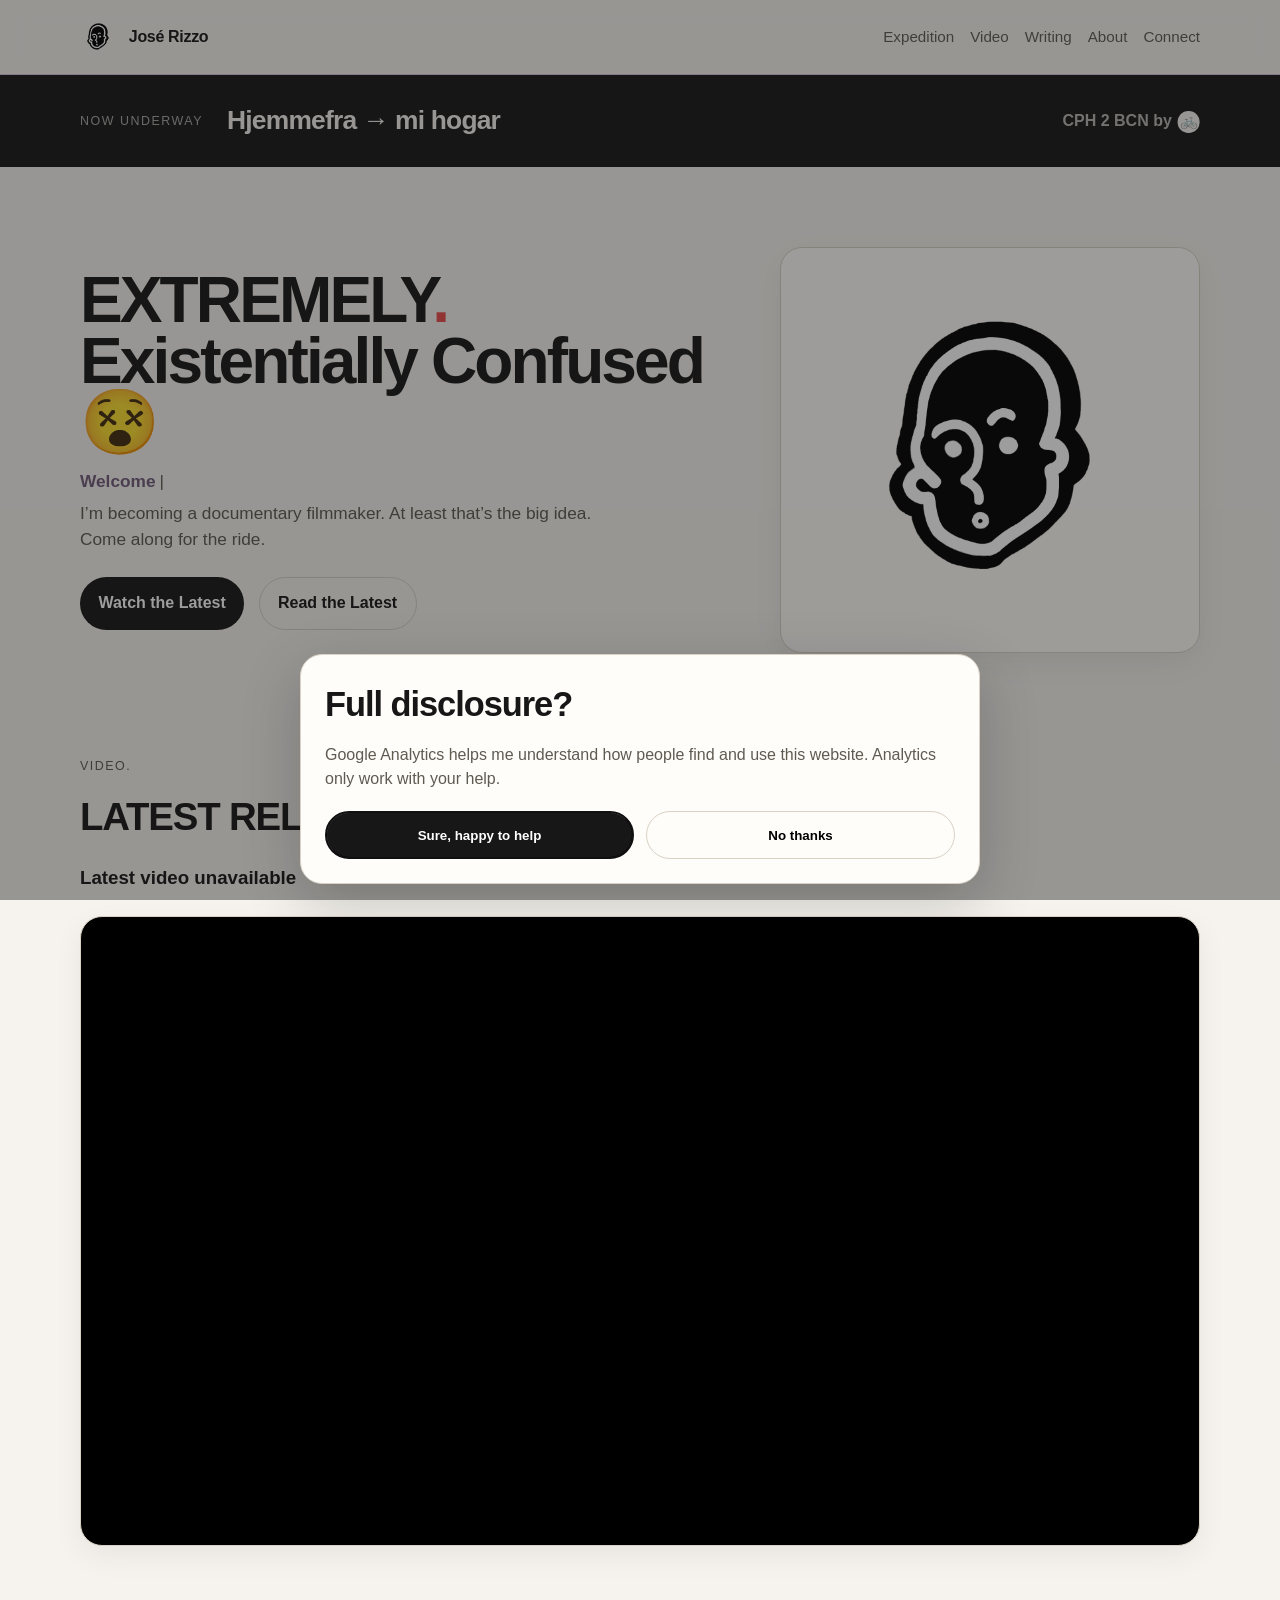
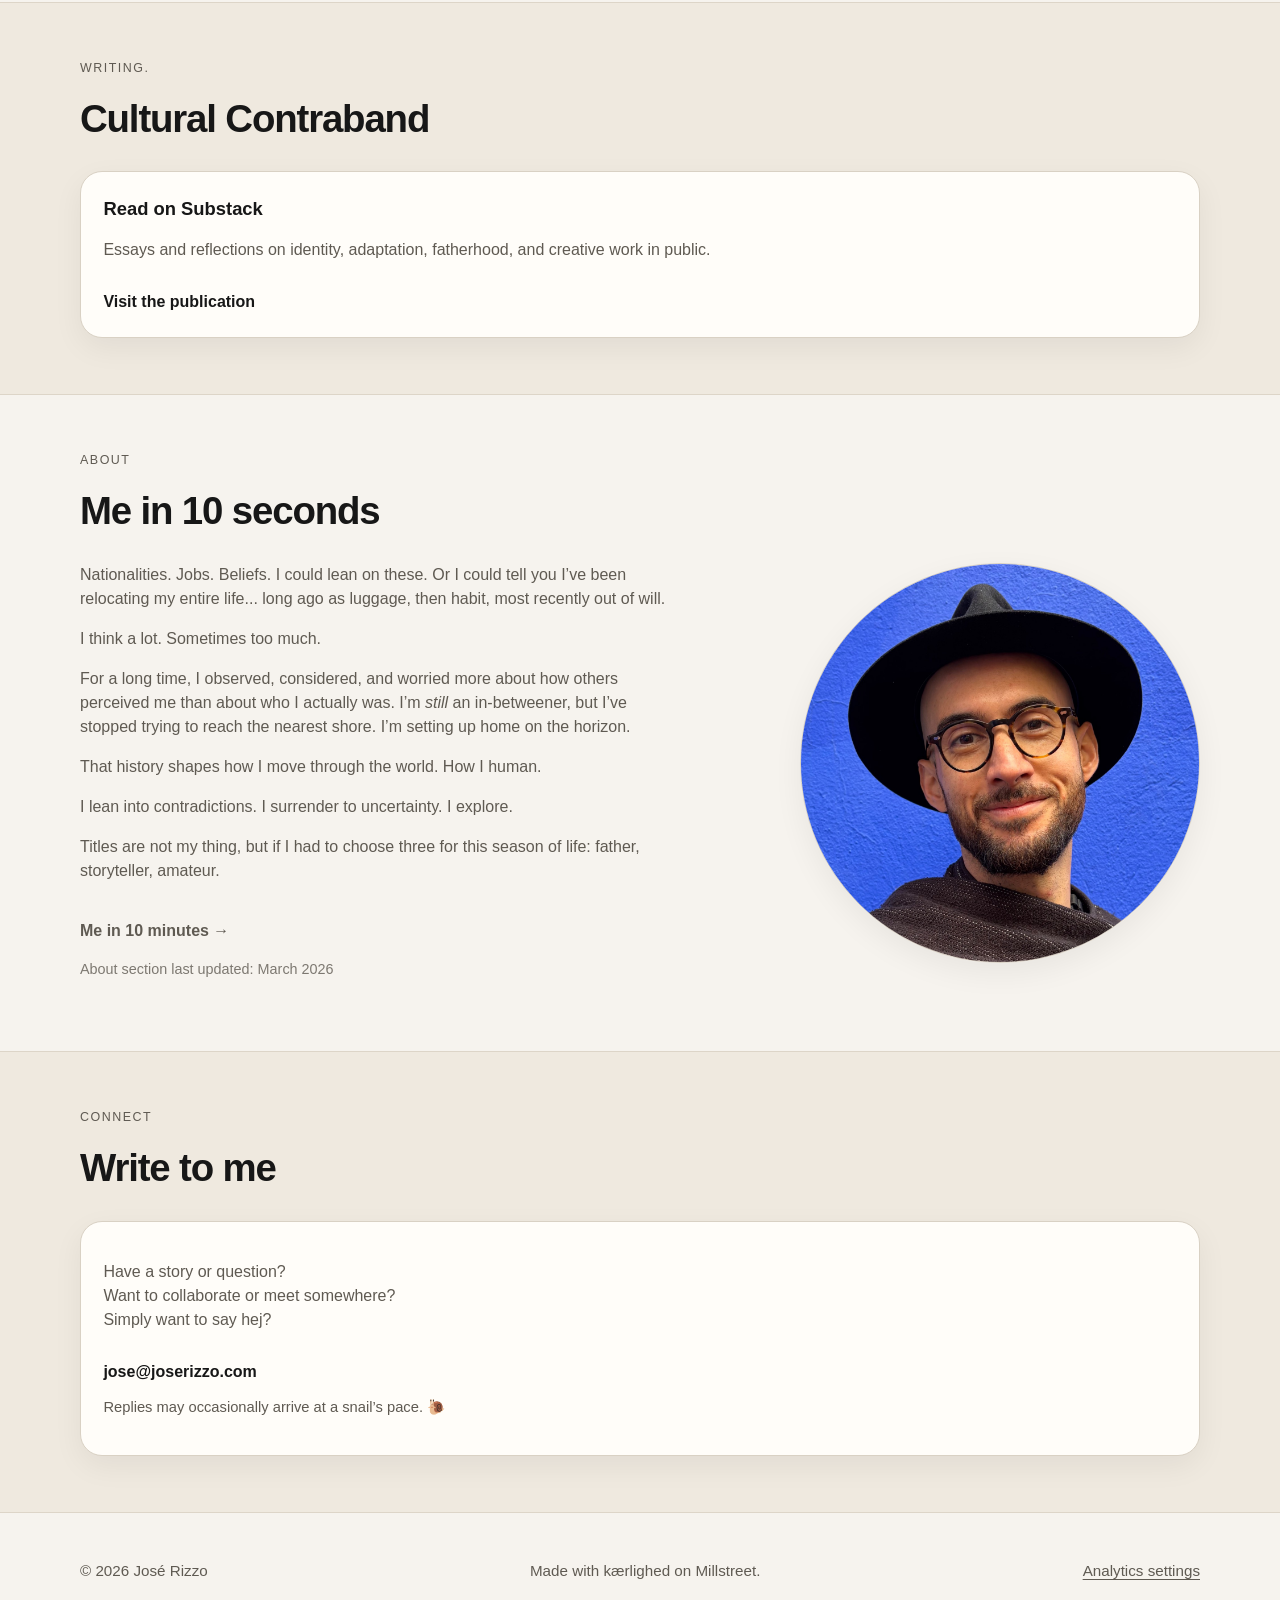
==== commit 836f155f: "Lock hero line break and red period" ====
--- a/index.html
+++ b/index.html
@@ -52,9 +52,9 @@
     <section class="hero">
       <div class="container hero-grid">
         <div class="hero-copy">
-          <h1 class="hero-confusion">
-            <span class="hero-confusion-line hero-confusion-extremely">EXTREMELY<span class="hero-red-period">.</span></span>
-            <span class="hero-confusion-line">Existentially Confused 😵</span>
+          <h1 class="hero-confusion" style="max-width:none;">
+            <span class="hero-confusion-line hero-confusion-extremely" style="display:block;">EXTREMELY<span class="hero-red-period" style="color:#e84a4a;">.</span></span>
+            <span class="hero-confusion-line" style="display:block;">Existentially Confused 😵</span>
           </h1>
           <p class="hero-text">
             <span id="welcome-word"></span><span class="cursor">|</span>
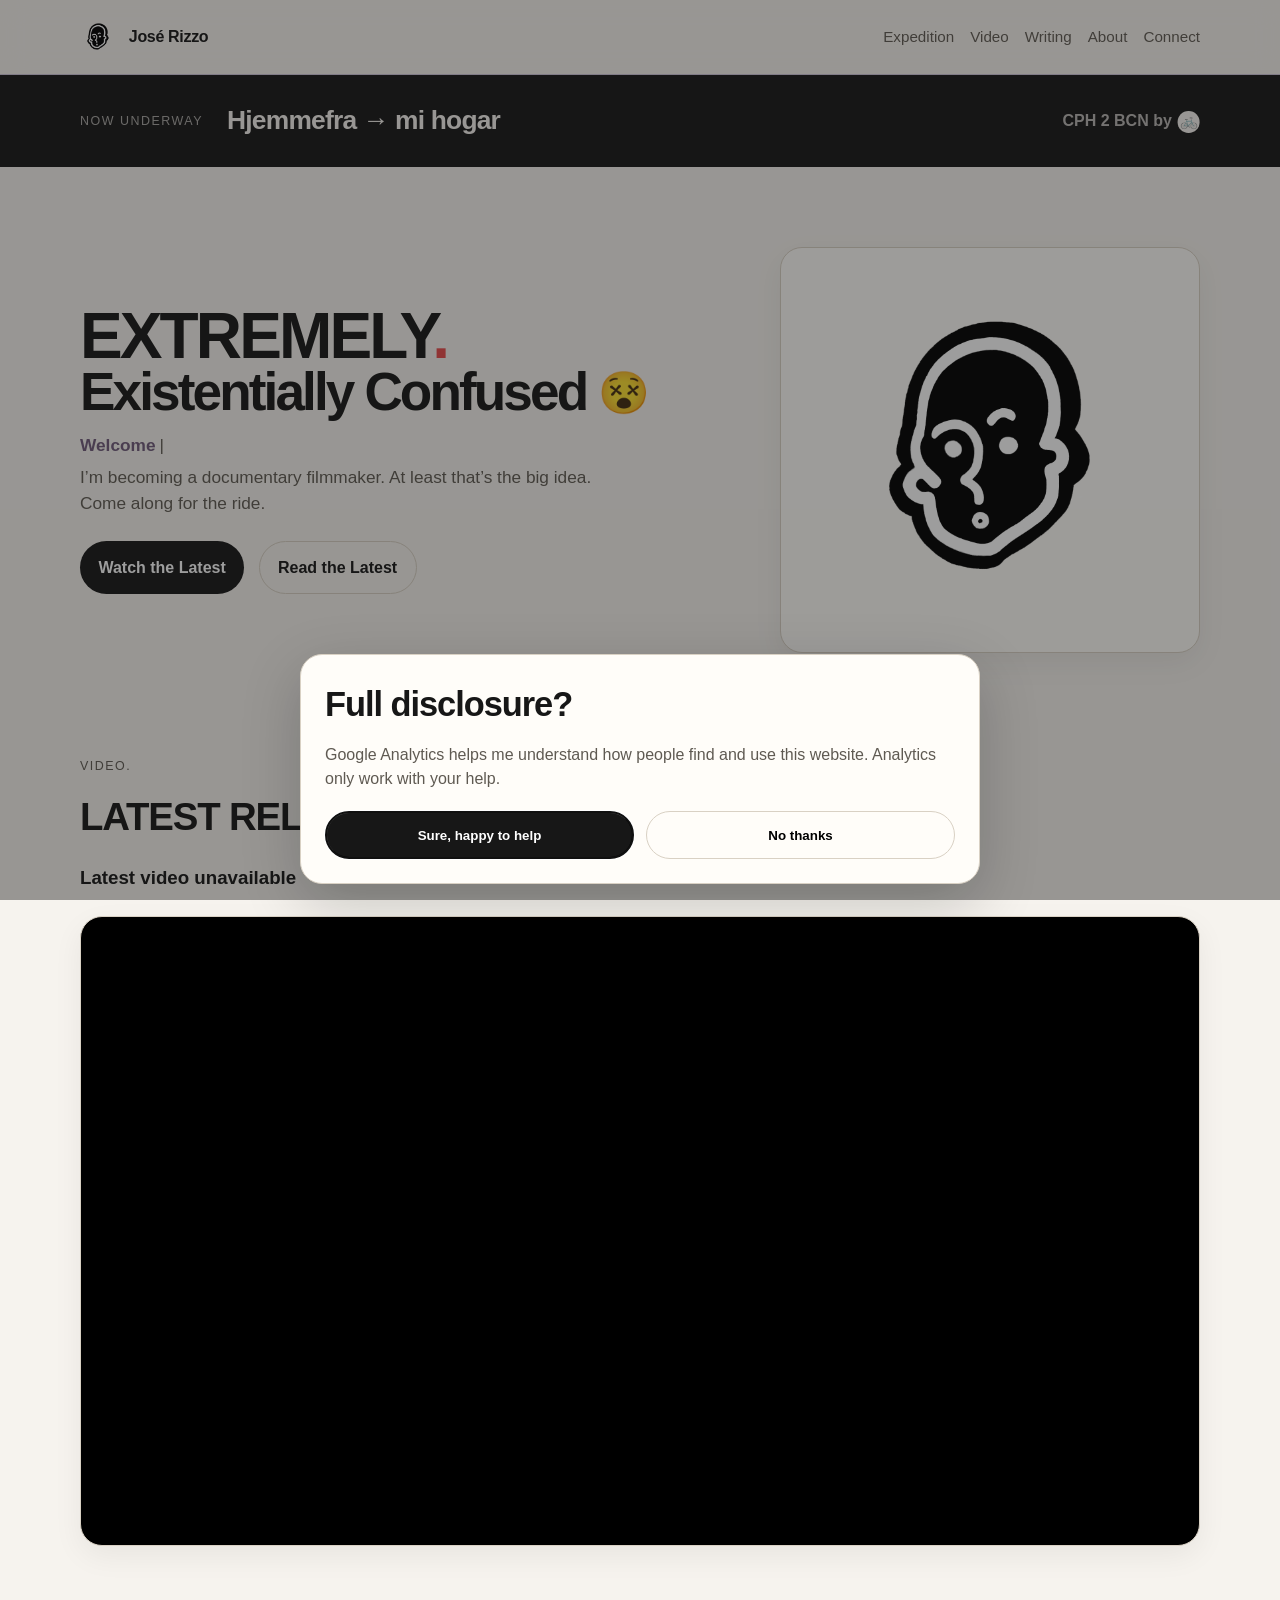
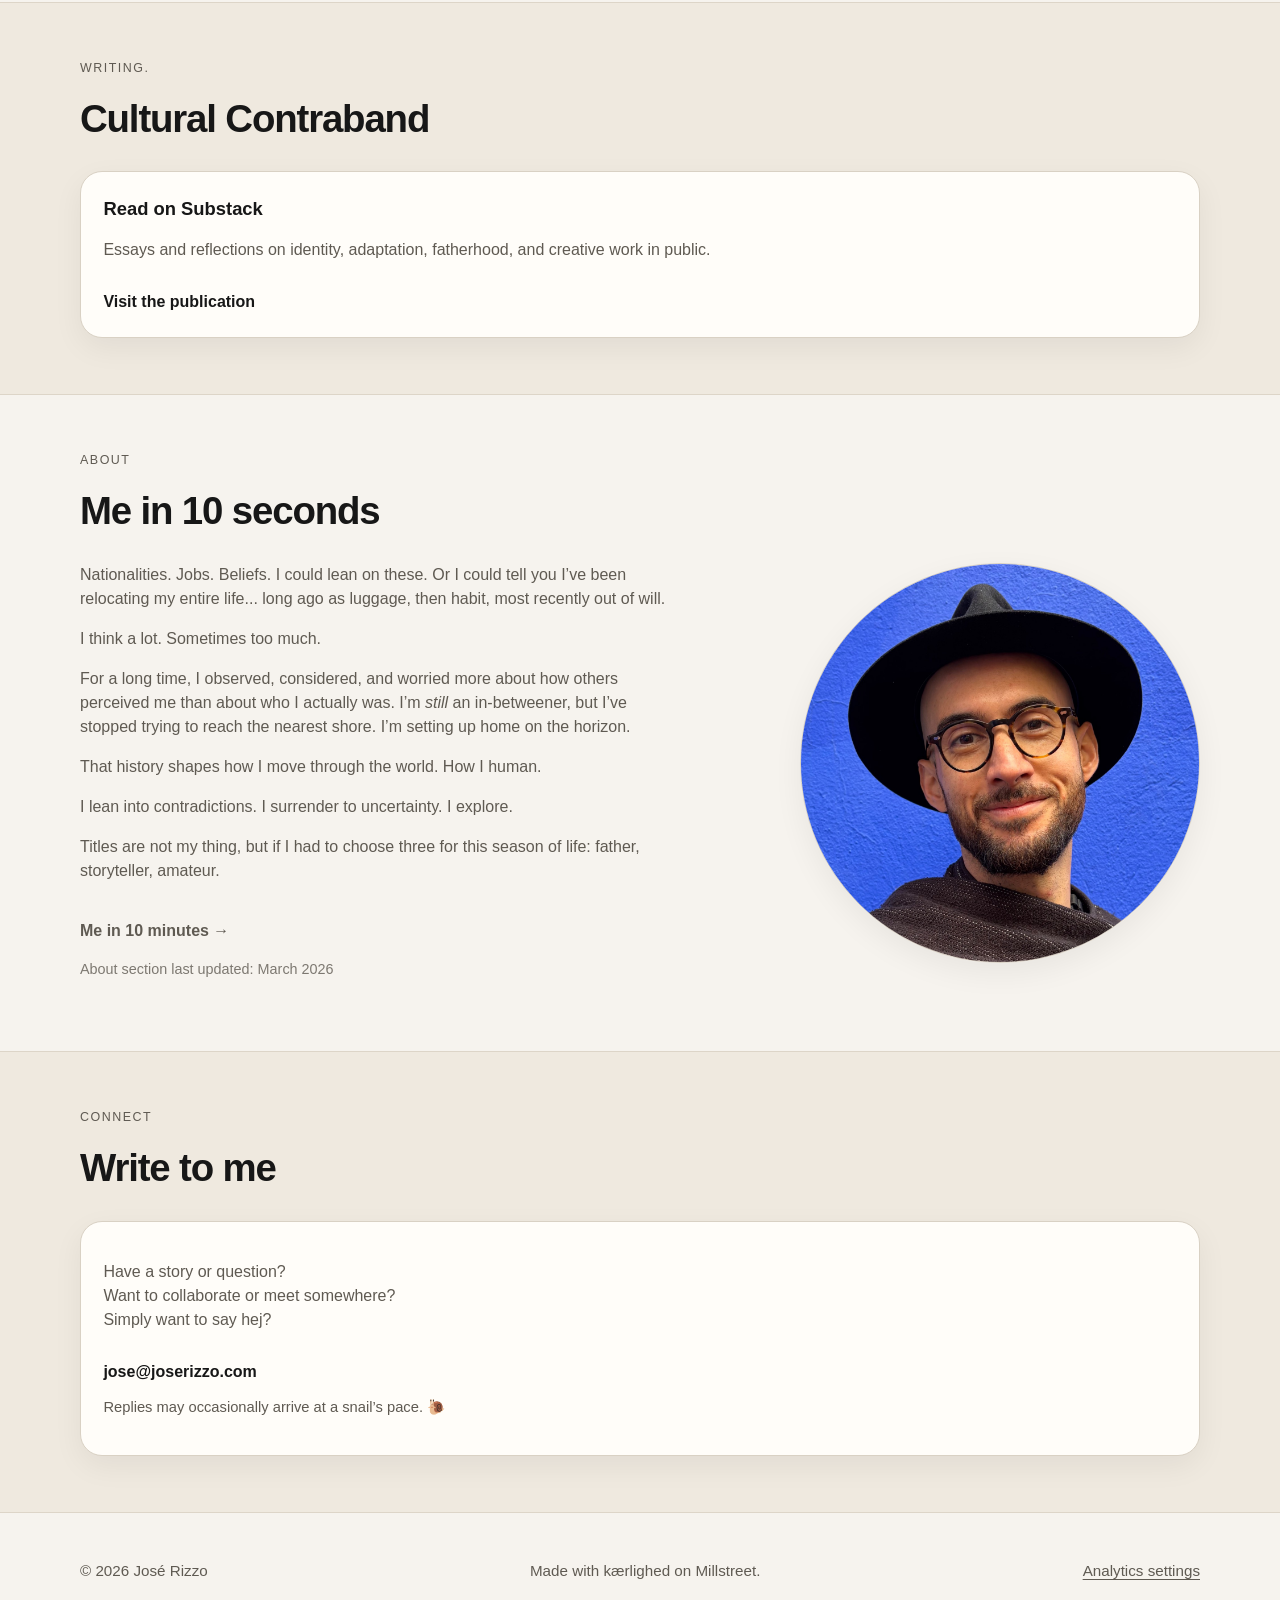
==== commit 58f391e9: "Keep existential hero line together" ====
--- a/index.html
+++ b/index.html
@@ -54,7 +54,7 @@
         <div class="hero-copy">
           <h1 class="hero-confusion" style="max-width:none;">
             <span class="hero-confusion-line hero-confusion-extremely" style="display:block;">EXTREMELY<span class="hero-red-period" style="color:#e84a4a;">.</span></span>
-            <span class="hero-confusion-line" style="display:block;">Existentially Confused 😵</span>
+            <span class="hero-confusion-line" style="display:block;white-space:nowrap;font-size:clamp(1.85rem,4.15vw,4.15rem);">Existentially Confused <span aria-hidden="true" style="font-size:.78em;vertical-align:.08em;">😵</span></span>
           </h1>
           <p class="hero-text">
             <span id="welcome-word"></span><span class="cursor">|</span>
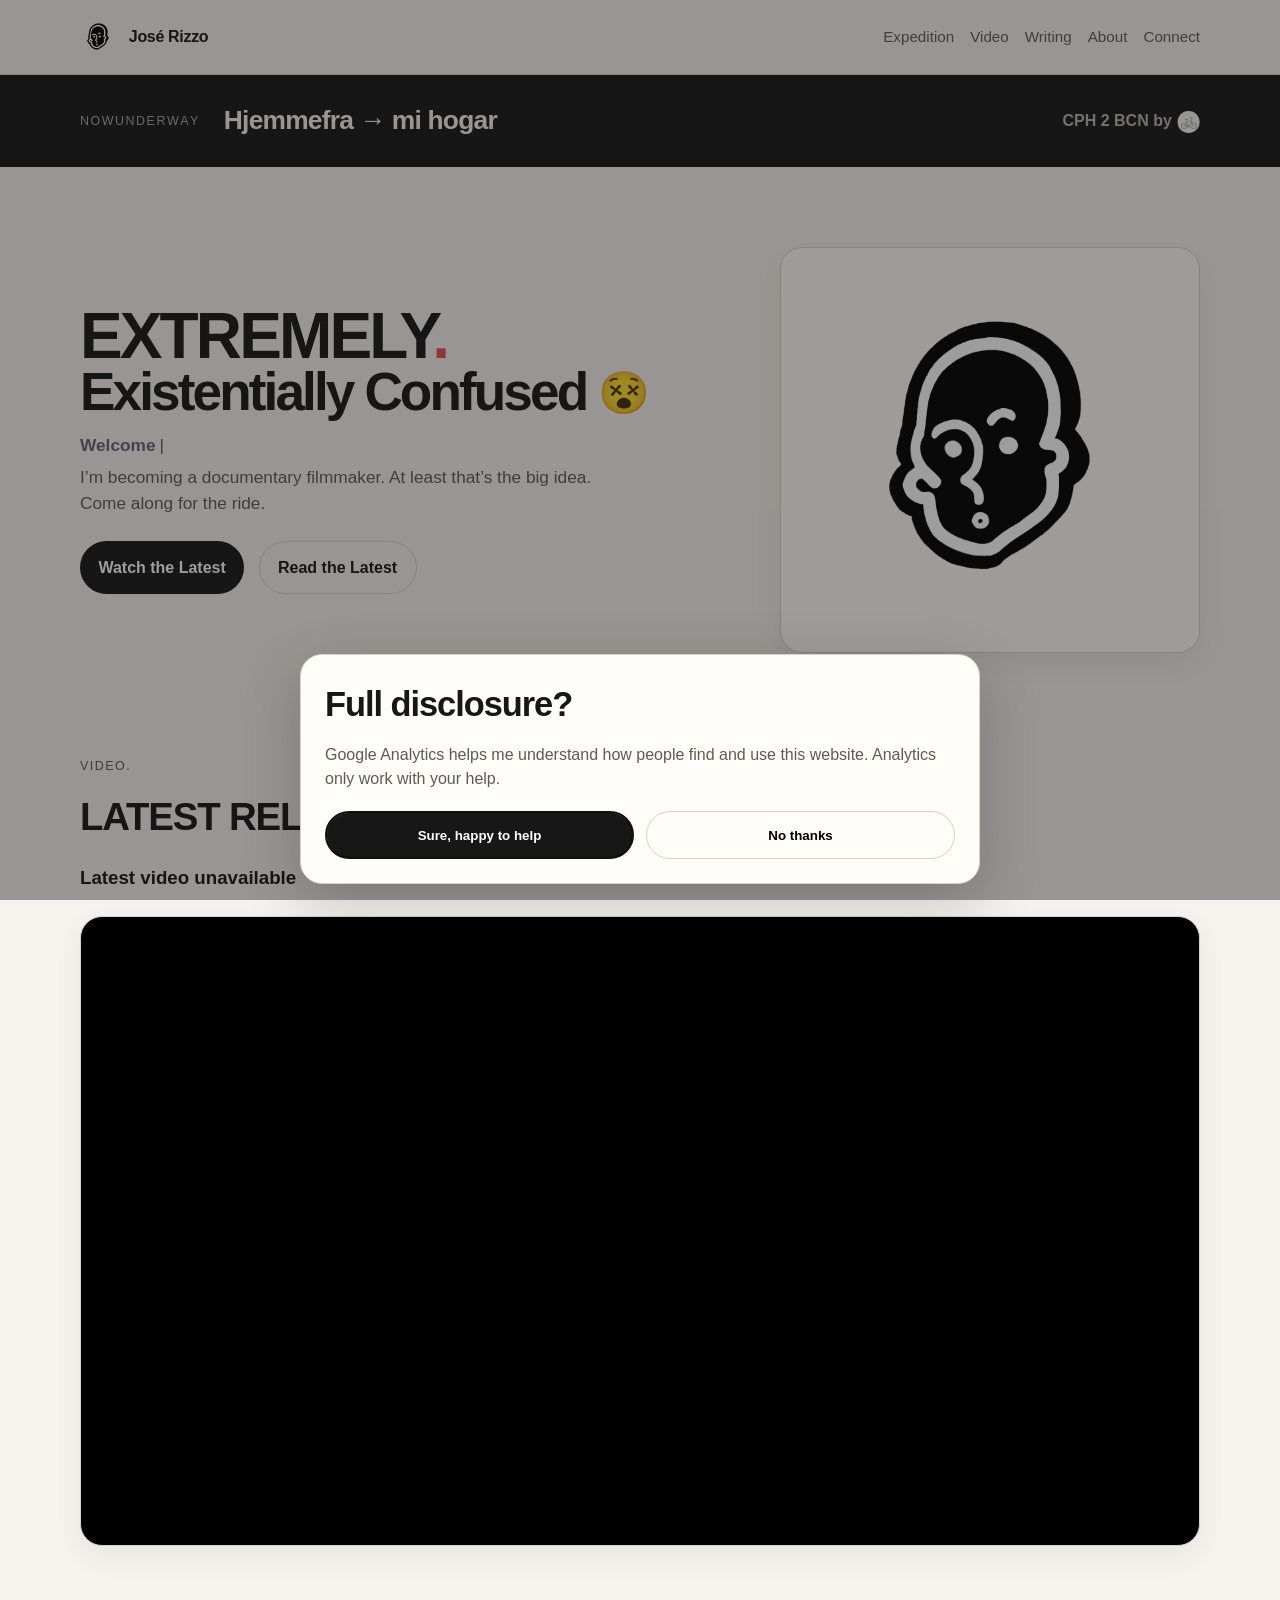
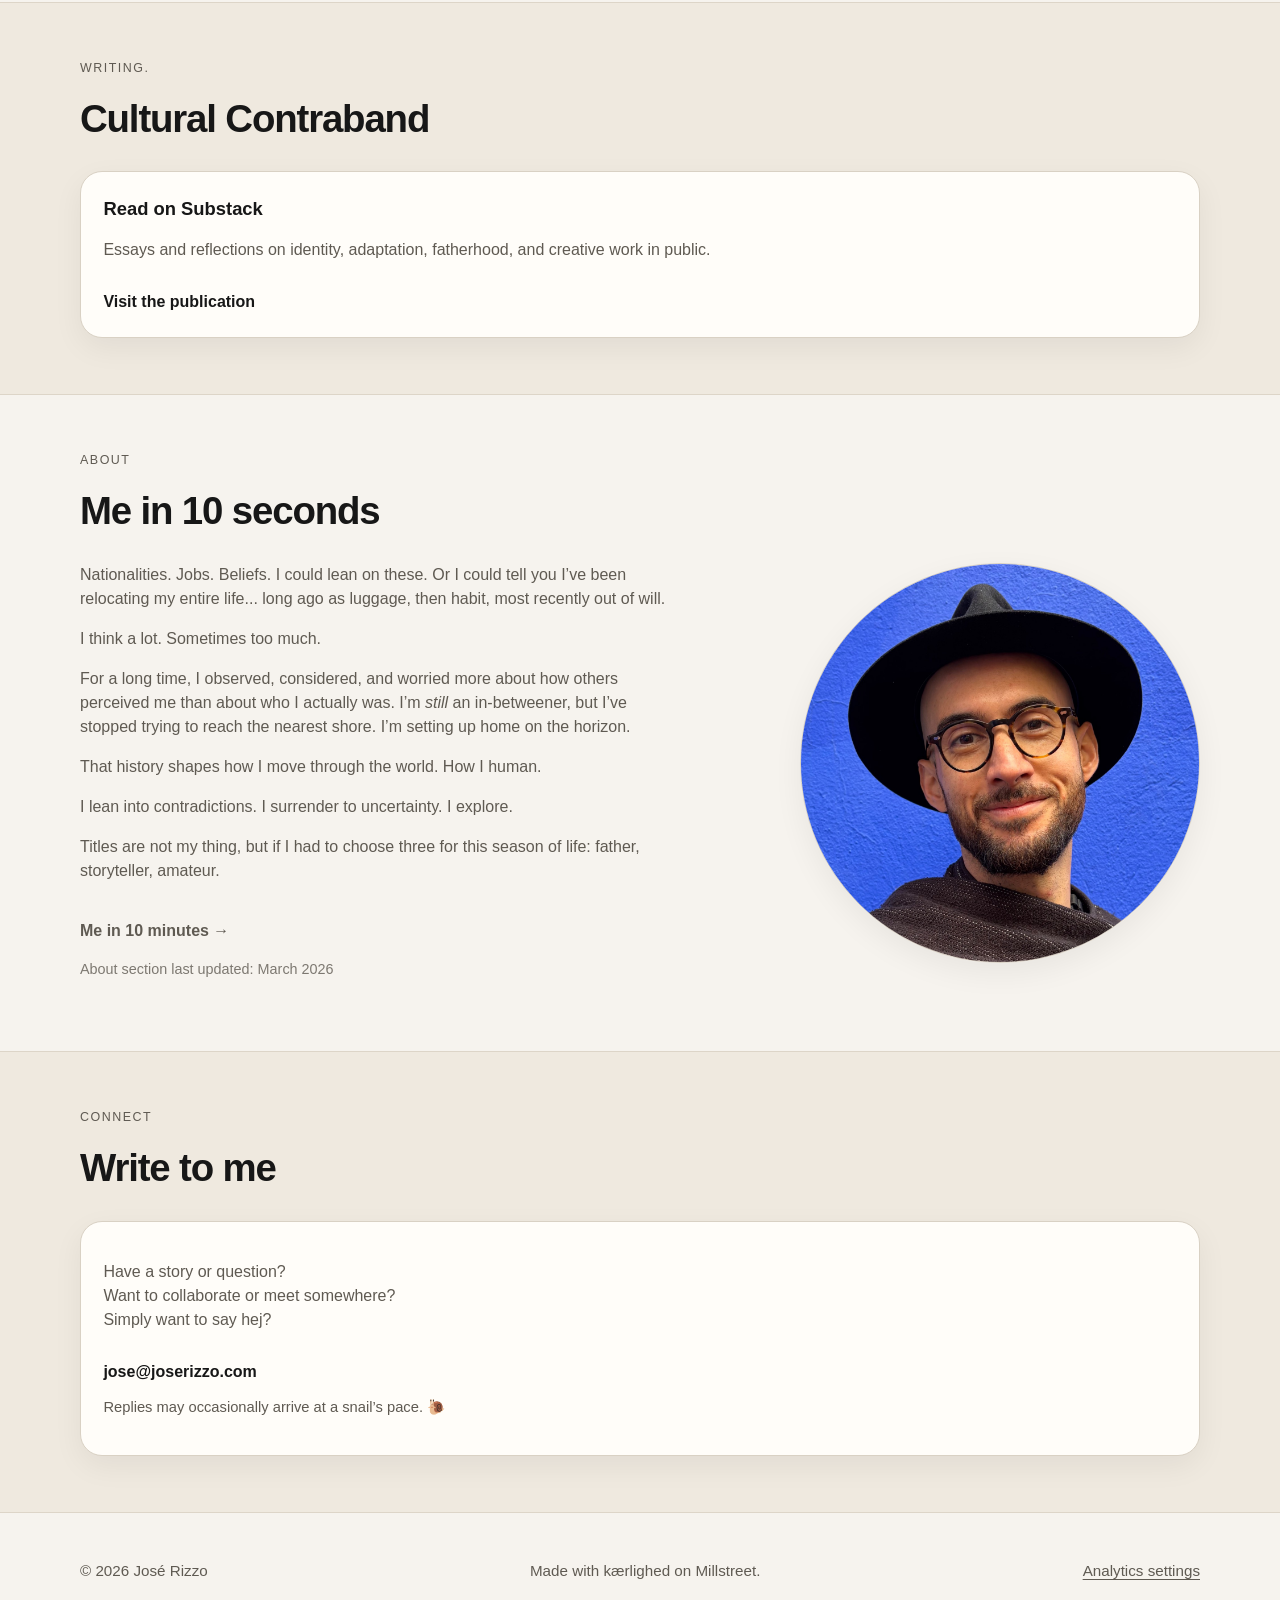
==== commit 8526bb0e: "Test ripple effect on underway banner" ====
--- a/index.html
+++ b/index.html
@@ -22,6 +22,28 @@
   <link rel="apple-touch-icon" sizes="180x180" href="/apple-touch-icon.png">
   <link rel="stylesheet" href="style.css" />
   <script src="analytics-consent.js" defer></script>
+  <style>
+    @media (max-width:700px) {
+      .hero-confusion-subline { font-size: 6.55vw !important; white-space: nowrap; }
+      .hero-confusion-emoji { font-size: .72em !important; vertical-align: .08em; }
+    }
+    #expedition-countdown.ripple-underway { display:inline-flex; white-space:pre; }
+    #expedition-countdown.ripple-underway .ripple-letter {
+      display:inline-block;
+      transform-origin:50% 70%;
+      animation:underway-ripple 6s cubic-bezier(.22,.61,.36,1) infinite;
+      animation-delay:calc(var(--i) * 55ms);
+    }
+    @keyframes underway-ripple {
+      0%,7%,100% { transform:translateY(0) scale(1); }
+      2.2% { transform:translateY(-2.8px) scale(1.045,1.06); }
+      4.2% { transform:translateY(.7px) scale(.995,.99); }
+      5.5% { transform:translateY(0) scale(1); }
+    }
+    @media (prefers-reduced-motion:reduce) {
+      #expedition-countdown.ripple-underway .ripple-letter { animation:none; }
+    }
+  </style>
 </head>
 <body>
   <header class="site-header">
@@ -54,7 +76,7 @@
         <div class="hero-copy">
           <h1 class="hero-confusion" style="max-width:none;">
             <span class="hero-confusion-line hero-confusion-extremely" style="display:block;">EXTREMELY<span class="hero-red-period" style="color:#e84a4a;">.</span></span>
-            <span class="hero-confusion-line" style="display:block;white-space:nowrap;font-size:clamp(1.85rem,4.15vw,4.15rem);">Existentially Confused <span aria-hidden="true" style="font-size:.78em;vertical-align:.08em;">😵</span></span>
+            <span class="hero-confusion-line hero-confusion-subline" style="display:block;white-space:nowrap;font-size:clamp(1.85rem,4.15vw,4.15rem);">Existentially Confused <span class="hero-confusion-emoji" aria-hidden="true" style="font-size:.78em;vertical-align:.08em;">😵</span></span>
           </h1>
           <p class="hero-text">
             <span id="welcome-word"></span><span class="cursor">|</span>
@@ -157,7 +179,12 @@
     const calendarDaysRemaining = Math.round((departureDay - today) / 86400000);
     if (calendarDaysRemaining > 0) countdown.textContent = `${calendarDaysRemaining + 1} days until departure, including today`;
     else if (calendarDaysRemaining === 0) countdown.textContent = "Departure day";
-    else countdown.textContent = "Now underway";
+    else {
+      const underway = "NOW UNDERWAY";
+      countdown.classList.add("ripple-underway");
+      countdown.setAttribute("aria-label", "Now underway");
+      countdown.innerHTML = [...underway].map((char, i) => char === " " ? " " : `<span class="ripple-letter" aria-hidden="true" style="--i:${i}">${char}</span>`).join("");
+    }
 
     const words = ["Welcome","Bienvenido","Bienvenue","Benvenuto","Velkommen","Willkommen","欢迎","Welkom","مرحباً"];
     let wordIndex = 0, charIndex = 0, typing = true;
